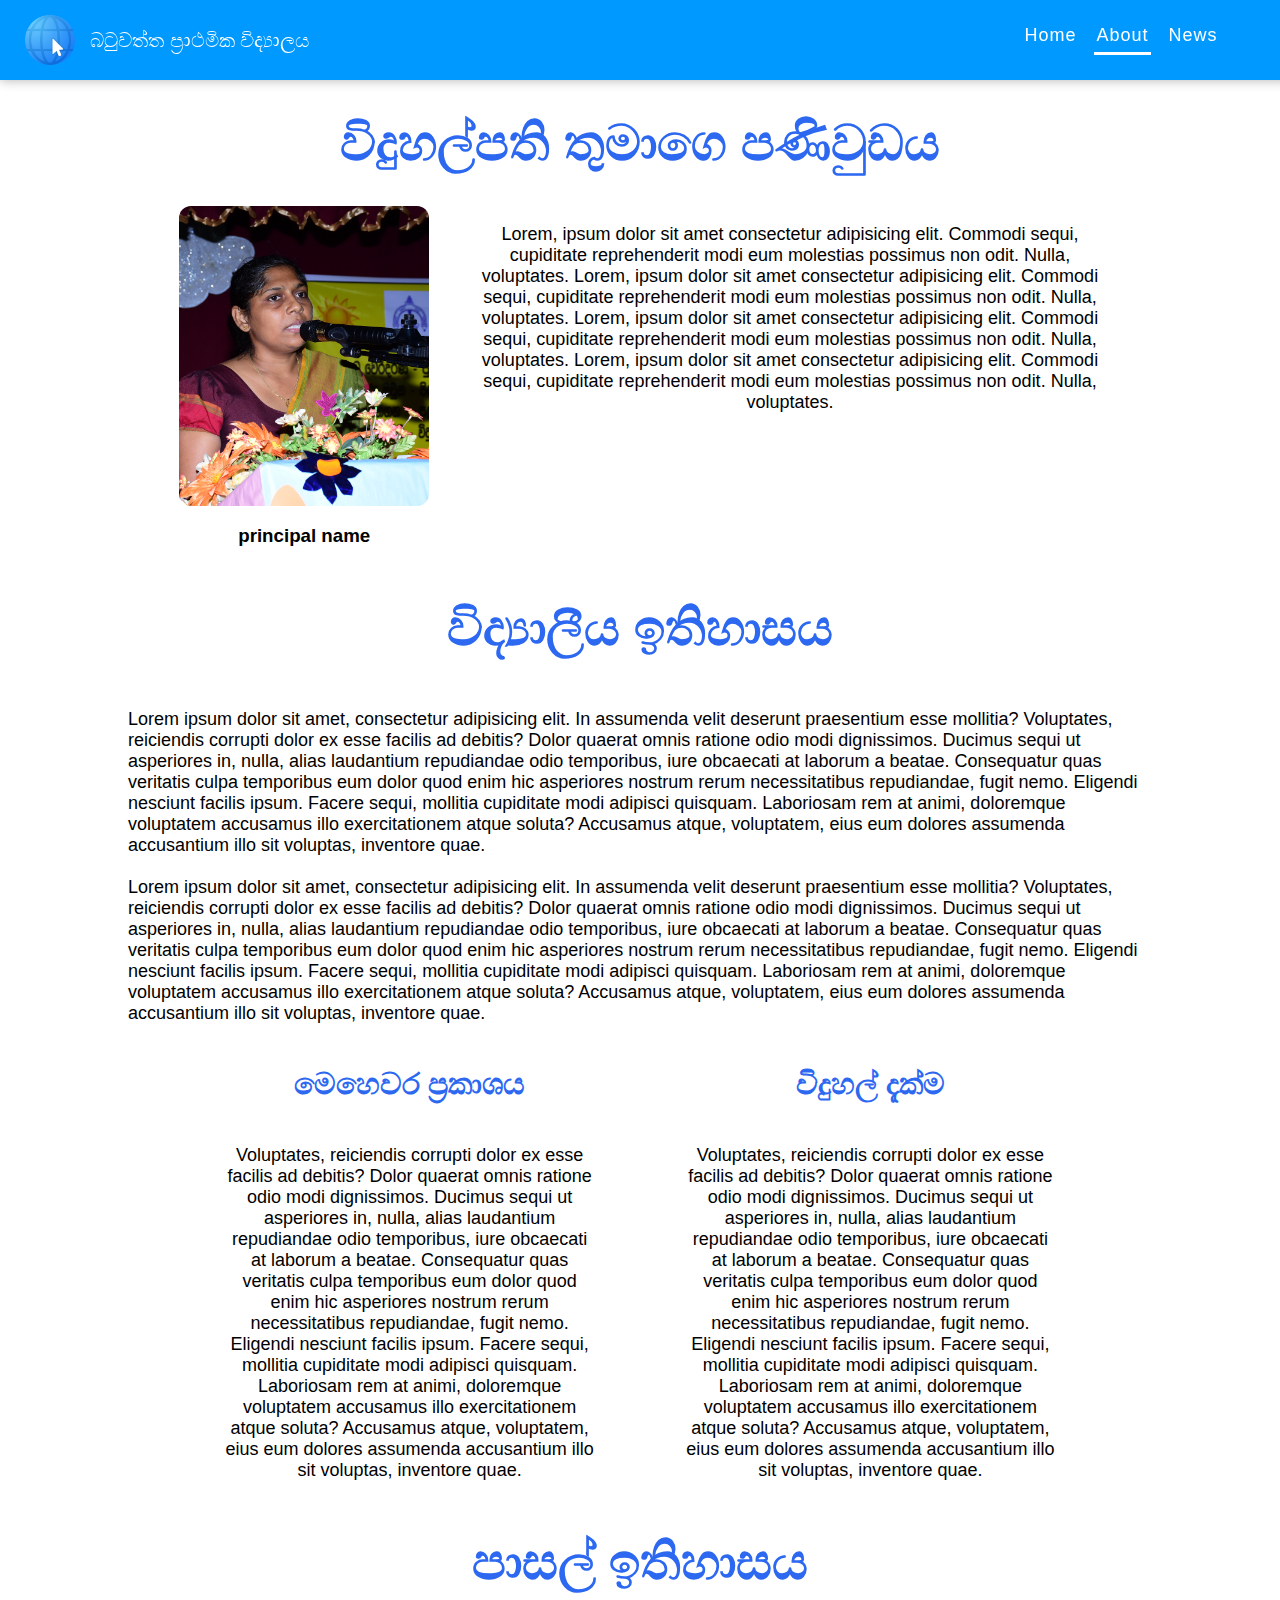
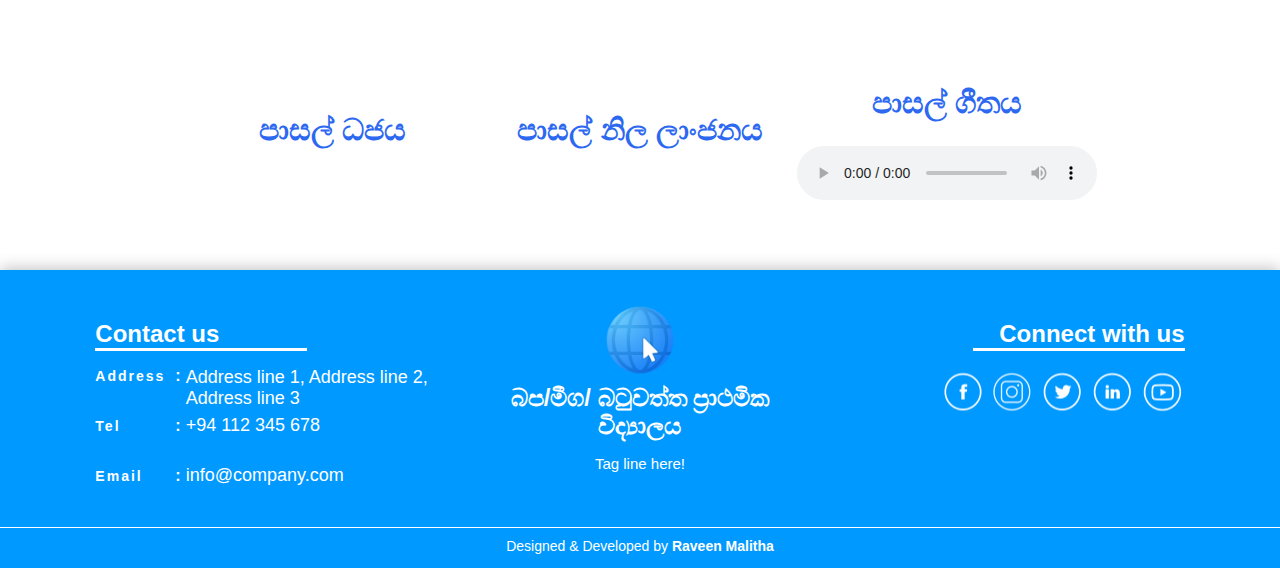
==== about.html @ aa5f7d1d "#	modified:   about.html #	new file:   assets/images/misc/principal.JPG #	new file:   css/about.css " ====
<!DOCTYPE html>
<html lang="en">
<head>
    <meta charset="UTF-8">
    <meta name="viewport" content="width=device-width, initial-scale=1.0">
    
    <title>Batuwatta Primary School</title>
    <link rel="icon" type="image/x-icon" href="./assets/images/icons/logo_white.png">

    <link rel="stylesheet" href="./css/style.css">
    <link rel="stylesheet" href="./css/animations.css">
    <link rel="stylesheet" href="./css/about.css">
    <link rel="stylesheet" href="./css/responsive.css">
</head>
<body>
    <!-- --------- Navigation bar --------- -->
    <div class="nav-bar">
        
        <div class="logo row">
            <a href="#">
                <img class="logo" src="./assets/images/icons/logo_white.png">
            </a>
            <p>බටුවත්ත ප්‍රාථමික විද්‍යාලය</p>
        </div>
        
        <ul>
            <li><a href="./index.html">Home</a></li>
            <li class="current-page-nav"><a href="./about.html">About</a></li>
            <li><a href="./contact.html">News</a></li>
        </ul>

        <div class="menu-btn">
            <div class="menu-btn_burger"></div>
        </div>


    </div>
    <!-- --------- End of Navigation bar --------- -->

    <!-- Scroll progress button -->
    <div id="scroll_progress" onclick="toTop()">
            <img src="./assets/images/icons/up.png" alt="up">
    </div>
    <!--  End of Scroll progress button -->

    <main>
        <section class="section-about-school">
            <div class="container col">
                <h1>විදුහල්පති තුමාගෙ පණිවුඩය</h1>
                <div class="principal-notice row">
                    <div class="col">
                        <img src="./assets/images/misc/principal.JPG" alt="">
                        <h3>principal name</h3>
                    </div>
                    
                    <p>
                        Lorem, ipsum dolor sit amet consectetur adipisicing elit. Commodi sequi, cupiditate reprehenderit modi eum molestias possimus non odit. Nulla, voluptates.
                        Lorem, ipsum dolor sit amet consectetur adipisicing elit. Commodi sequi, cupiditate reprehenderit modi eum molestias possimus non odit. Nulla, voluptates.
                        Lorem, ipsum dolor sit amet consectetur adipisicing elit. Commodi sequi, cupiditate reprehenderit modi eum molestias possimus non odit. Nulla, voluptates.
                        Lorem, ipsum dolor sit amet consectetur adipisicing elit. Commodi sequi, cupiditate reprehenderit modi eum molestias possimus non odit. Nulla, voluptates.
                    </p>
                </div>

                <h1>විද්‍යාලීය ඉතිහාසය</h1>
                <p>
                    Lorem ipsum dolor sit amet, consectetur adipisicing elit. 
                    In assumenda velit deserunt praesentium esse mollitia? 
                    Voluptates, reiciendis corrupti dolor ex esse facilis ad debitis? 
                    Dolor quaerat omnis ratione odio modi dignissimos. Ducimus sequi ut asperiores in, 
                    nulla, alias laudantium repudiandae odio temporibus, iure obcaecati at laborum a beatae. 
                    Consequatur quas veritatis culpa temporibus eum dolor quod enim hic asperiores nostrum rerum necessitatibus repudiandae, 
                    fugit nemo. Eligendi nesciunt facilis ipsum. Facere sequi, mollitia cupiditate modi adipisci quisquam. 
                    Laboriosam rem at animi, doloremque voluptatem accusamus illo exercitationem atque soluta? Accusamus atque, voluptatem, 
                    eius eum dolores assumenda accusantium illo sit voluptas, inventore quae. <br><br>

                    Lorem ipsum dolor sit amet, consectetur adipisicing elit. 
                    In assumenda velit deserunt praesentium esse mollitia? 
                    Voluptates, reiciendis corrupti dolor ex esse facilis ad debitis? 
                    Dolor quaerat omnis ratione odio modi dignissimos. Ducimus sequi ut asperiores in, 
                    nulla, alias laudantium repudiandae odio temporibus, iure obcaecati at laborum a beatae. 
                    Consequatur quas veritatis culpa temporibus eum dolor quod enim hic asperiores nostrum rerum necessitatibus repudiandae, 
                    fugit nemo. Eligendi nesciunt facilis ipsum. Facere sequi, mollitia cupiditate modi adipisci quisquam. 
                    Laboriosam rem at animi, doloremque voluptatem accusamus illo exercitationem atque soluta? Accusamus atque, voluptatem, 
                    eius eum dolores assumenda accusantium illo sit voluptas, inventore quae.
                </p>

                <div class="row">
                    <div class="col">
                        <h2>මෙහෙවර ප්‍රකාශය</h2>
                        <p>
                            Voluptates, reiciendis corrupti dolor ex esse facilis ad debitis? 
                            Dolor quaerat omnis ratione odio modi dignissimos. Ducimus sequi ut asperiores in, 
                            nulla, alias laudantium repudiandae odio temporibus, iure obcaecati at laborum a beatae. 
                            Consequatur quas veritatis culpa temporibus eum dolor quod enim hic asperiores nostrum rerum necessitatibus repudiandae, 
                            fugit nemo. Eligendi nesciunt facilis ipsum. Facere sequi, mollitia cupiditate modi adipisci quisquam. 
                            Laboriosam rem at animi, doloremque voluptatem accusamus illo exercitationem atque soluta? Accusamus atque, voluptatem, 
                            eius eum dolores assumenda accusantium illo sit voluptas, inventore quae. 
                        </p>
                    </div>

                    <div class="col">
                        <h2>විදුහල් දැක්ම</h2>
                        <p>
                            Voluptates, reiciendis corrupti dolor ex esse facilis ad debitis? 
                            Dolor quaerat omnis ratione odio modi dignissimos. Ducimus sequi ut asperiores in, 
                            nulla, alias laudantium repudiandae odio temporibus, iure obcaecati at laborum a beatae. 
                            Consequatur quas veritatis culpa temporibus eum dolor quod enim hic asperiores nostrum rerum necessitatibus repudiandae, 
                            fugit nemo. Eligendi nesciunt facilis ipsum. Facere sequi, mollitia cupiditate modi adipisci quisquam. 
                            Laboriosam rem at animi, doloremque voluptatem accusamus illo exercitationem atque soluta? Accusamus atque, voluptatem, 
                            eius eum dolores assumenda accusantium illo sit voluptas, inventore quae.
                        </p>
                    </div>                    
                </div>   

                <div class="school-history col">
                    <h1>පාසල් ඉතිහාසය</h1>

                    <p>

                    </p>
                </div> 
                
                <div class="row">
                    <div class="col">
                        <h2>පාසල් ධජය</h2>
                        <img src="" alt="">
                    </div>
                    <div class="col">
                        <h2>පාසල් නිල ලාංජනය</h2>
                        <img src="" alt="">
                    </div>
                    <div class="col">
                        <h2>පාසල් ගීතය</h2>
                        <audio controls>
                            <source src="" type="audio/ogg">
                            <source src="" type="audio/mpeg">
                          Your browser does not support the audio element.
                        </audio>
                    </div>
                </div>

            </div>
        </section>
    </main>

    <footer>
        <div class="footer-elements">
            <div class="contact">
                <h2>Contact us</h2>
                <ul>
                    <li><h3>Address</h3> <b>:</b> <p>Address line 1, Address line 2, <br>Address line 3</p></li>
                    <li><h3>Tel</h3> <b>:</b> <p>+94 112 345 678</p></li>
                    <li><h3>Email</h3> <b>:</b> <p>info@company.com</p></li>
                </ul>
            </div>
            
            <div class="logo-title">
                <a href="#">
                    <img class="logo" src="./assets/images/icons/logo_white.png">
                </a>
                <h2>බප/මීග/ බටුවත්ත ප්‍රාථමික විද්‍යාලය</h2>
                <p>Tag line here!</p>
            </div>

            <div class="social-link">
                <h2>Connect with us</h2>
                <ul class="links">
                    <li class="facebook"><a href="https://web.facebook.com/" target="_blank"></a></li>
                    <li class="instagram"><a href="https://www.instagram.com/" target="_blank"></a></li>
                    <li class="twitter"><a href="https://twitter.com/" target="_blank"></a></li>
                    <li class="linkedin"><a href="https://www.linkedin.com/" target="_blank"></a></li>
                    <li class="youtube"><a href="https://www.youtube.com/" target="_blank"></a></li>
                </ul>
            </div>
        </div>
        <div class="developer">
            <p>
                Designed & Developed by <a href="https://www.linkedin.com/in/raveen-malitha-4950171b8">Raveen Malitha</a>
            </p>
        </div>
    </footer>

    <script src="./js/main.js"></script>
    <script src="./js/animations.js"></script>
</body>
</html>
---- css/style.css ----
/* ****** Variables ****** */
:root{
    --background-color:white;
    --primary-color:#2d68f1;
    --secondary-color:#ffffff;
    --ternary-color:#0099ff;
    --shadow-color:rgba(55, 55, 55, 0.333);
}
/* ----------------------- */

/* *********** Font families *********** */
@import url('https://fonts.googleapis.com/css2?family=Abhaya+Libre:wght@400;500;600&family=Poppins:ital,wght@0,200;0,300;0,400;0,500;0,700;1,600&display=swap');

/* ---------------------------------- */


html{
    scroll-behavior: smooth;
    /* font-family: 'Manrope'; */
}
body{
    background: var(--background-color);
    margin: 0;
    color: black;
    font-family: 'Poppins', sans-serif;
    font-weight: 600;
}

h1,h2,h3,h4{
    font-family: 'Poppins', sans-serif;
}

h1{
    font-family: 'Poppins', sans-serif;
    font-size: 50px;
    /* color: var(--primary-color); */
}

p{
    font-size: 18px;
    font-weight: normal;
}

a{
    text-decoration: none;
}

::-webkit-scrollbar{
    width: 10px;

}

::-webkit-scrollbar-track{
    box-shadow: inset 0 0 10px black;
}

::-webkit-scrollbar-thumb{
    width: 10px;
    border-radius: 3px;
    background-color: var(--ternary-color);
}

/* ****** Navigation bar ****** */
.nav-bar{
    z-index: 999;
    width: 100%;
    height: 80px;
    padding-left: 20px;
    top: 0;
    left: 0;
    display: flex;
    position: fixed;
    justify-content: space-between;
    background: var(--ternary-color);
    box-shadow: 0px 1px 10px var(--shadow-color);
}


.nav-bar a{
    text-decoration: none;
    font-weight: 500;
    font-size: 18px;
    color: var(--secondary-color);
}

.nav-bar .logo {
  align-items: center;
}
.nav-bar .logo a{
    margin-right: 10px;
    text-align: center;
    display: flex;
}

.nav-bar .logo p{
    font-size: 20px;
    color: white;
}


.nav-bar .logo img{
    width: 60px;
}

.nav-bar ul{
    display: flex;
    align-items: center;
    list-style-type:none;
    padding-left: 10px;
    padding-right: 70px;
    letter-spacing: 1px;
}

.nav-bar ul li{
    text-align: center;
    display: inline-block;
    margin-right: 15px;
}


.nav-bar ul li a{
    width: 100%;
    height: 30px;
    display: inline-block;
    position: relative;
}

.nav-bar ul li a::after{
    width: 0;
    height: 3px;
    left: 0;
    bottom: 0;
    position: absolute;
    content: "";
    background-color: white;
    transition: 0.25s;
}

.nav-bar ul li a:hover::after{
    width: 100%;
}

.nav-bar ul .current-page-nav a::after{
    width: 100%;
    height: 3px;
    left: 0;
    bottom: 0;
    position: absolute;
    content: "";
    background-color: white;
    transition: 0.25s;
}

.menu-btn{
    position: relative;
    display: none;
    justify-content: center;
    align-items: center;
    width: 35px;
    height: 35px;
    cursor: pointer;
    float: right;
    margin-right: 40px;
    margin-top: 20px;
    transition: all .3s ease-in-out;
}
.menu-btn_burger{
    width: 30px;
    height: 4px;
    background: #ffffff;
    border-radius: 5px;
    box-shadow: 0 2px 5px rgba(255, 101, 47, .2);
    transition: all .3s ease-in-out;
}
.menu-btn_burger::before,
.menu-btn_burger::after{
    content: '';
    position: absolute;
    width: 30px;
    height: 4px;
    background: #ffffff;
    border-radius: 5px;
    box-shadow: 0 2px 5px rgba(255, 101, 47, .2);
    transition: all .3s ease-in-out;
}
.menu-btn_burger::before{
    transform: translateY(-12px);
}
.menu-btn_burger::after{
    transform: translateY(12px);
}
/*ANIMATION*/
.menu-btn.open .menu-btn_burger{
    transform: translateX(-50px);
    background-color: transparent;
    box-shadow: none;
}
.menu-btn.open .menu-btn_burger::before{
    transform: rotate(45deg) translate(35px, -35px);
}
.menu-btn.open .menu-btn_burger::after{
    transform: rotate(-45deg) translate(35px, 35px);
}



    /* Back to top scroll button */
#scroll_progress{
    width: 40px;
    height: 40px;
    position: fixed;
    bottom: 50px;
    right: 30px;
    z-index: 3;
    border-radius: 50%;
    cursor: pointer;
    display: grid;
    visibility: hidden;
    opacity: 0;
    place-items: center;
    transition: all 200ms ease;
    box-shadow: 0 0 5px var(--shadow-color);
}

#scroll_progress img{
    position: absolute;
    background: white;
    border-radius: 50%;
    width: 33px;
    height: 33px; 
    left: 4px;
    top: 3.7px;
}
    /* ++++++++++++++++++++++++++++ */
/* ------------------------------------------------- */


/* *********** Footer *********** */
footer{
    width: 100%;
    position: relative;
    display: flex;
    flex-direction: column;
    align-items: center;
    left: 0;
    bottom: 0;
    background: var(--ternary-color);
    color: white;
    box-shadow: 0 -1px 15px var(--shadow-color);
}


footer .footer-elements{
    width: 92%;
    height: 80%;
    margin-bottom: 10px;
    display: inline-flex;
    justify-content: space-evenly;
}

footer .developer{
    width: 100%;
    border-top: white solid 0.5px;
}

footer .developer p{
    margin-top: 10px;
    font-size: 14px;
    text-align: center;
}
footer .developer p a{
    font-weight: 600;
    color: white;
}

footer .footer-elements .contact{
    width: 30%;
    height: 70%;
    margin-top: 30px;
}
footer .footer-elements .contact h2{
    width: 60%;
    margin-bottom: 0;
    border-bottom: white solid 3px;
}

footer .footer-elements .contact ul{
    padding-left: 0px;
    margin-top: 0;
}
footer .footer-elements .contact ul li{
    display: flex;
    align-items: center;
    height: 50px;
}
footer .footer-elements .contact ul li h3{
    font-family: "Manrope", sans-serif;
    font-weight: bold;
    letter-spacing: 2px;
    font-size: 14px;
    width: 80px;
}
footer .footer-elements .contact ul li p{
    padding-left: 5px;
}

footer .footer-elements .contact ul li:first-child p{
    padding-top: 25px;
}

footer .footer-elements .logo-title{
    width: 25%;
    text-align: center;
    display: flex;
    flex-direction: column;
    justify-content: center;
    align-items: center;
}
footer .footer-elements .logo-title .logo{
    width: 80px;
    margin: 0;
}

footer .footer-elements .logo-title h2{
    margin-top: 0;
    margin-bottom: 0;
}
footer .footer-elements .logo-title p{
    font-size: 15px;
}
footer .footer-elements .social-link{
    width: 30%;
    height: 70%;
    margin-top: 30px;
    text-align: right;
}
footer .footer-elements .social-link h2{
    width: 60%;
    float: right;
    margin-bottom: 0;
    text-align: right;
    border-bottom: white solid 3px;
}
footer .footer-elements .social-link .links{
    margin-top: 15px;
    height: 50px;
    list-style-type: none;
    display: inline-flex;
    align-items: center;
}

footer .footer-elements .social-link .links li, li a{
    width: 45px;
    height: 45px;
    margin-left: 5px;
    display: block;
}

footer .footer-elements .social-link .links .facebook{
    width: 45px;
    height: 45px;
    background:  url(../assets/images/icons/social_media_icons.png) -10px -61.5px;
}

footer .footer-elements .social-link .links .facebook:hover{
    width: 45px;
    height: 45px;
    background: url(../assets/images/icons/social_media_icons.png) -10px -10px;
    animation: fadeIn 0.3s;
}

footer .footer-elements .social-link .links .instagram{
    width: 45px;
    height: 45px;
    background:  url(../assets/images/icons/social_media_icons.png) 213px -61.5px;
}

footer .footer-elements .social-link .links .instagram:hover{
    width: 45px;
    height: 45px;
    background: url(../assets/images/icons/social_media_icons.png) 213px -10px;
    animation: fadeIn 0.3s;
}

footer .footer-elements .social-link .links .twitter{
    width: 45px;
    height: 45px;
    background:  url(../assets/images/icons/social_media_icons.png) 160px -61.5px;
}

footer .footer-elements .social-link .links .twitter:hover{
    width: 45px;
    height: 45px;
    background: url(../assets/images/icons/social_media_icons.png) 160px -10px;
    animation: fadeIn 0.3s;
}

footer .footer-elements .social-link .links .linkedin{
    width: 45px;
    height: 45px;
    background:  url(../assets/images/icons/social_media_icons.png) 108px -61.5px;
}

footer .footer-elements .social-link .links .linkedin:hover{
    width: 45px;
    height: 45px;
    background: url(../assets/images/icons/social_media_icons.png) 108px -10px;
    animation: fadeIn 0.3s;
}
footer .footer-elements .social-link .links .youtube{
    width: 45px;
    height: 45px;
    background:  url(../assets/images/icons/social_media_icons.png) 56px -61.5px;
}

footer .footer-elements .social-link .links .youtube:hover{
    width: 45px;
    height: 45px;
    background: url(../assets/images/icons/social_media_icons.png) 56px -10px;
    animation: fadeIn 0.3s;
}
/* ------------------------------------------------------------------------ */


/* ------ Components ----- */

section h1{
    color: var(--primary-color);
}



button,input[type=submit],.button{
    width: fit-content;
    height: 40px;
    padding: 8px 25px 8px 25px;
    border-radius: 10px;
    border: none;
    font-size: 16px;
    font-weight: 500;
    color: white;
    background: var(--primary-color) ;
    box-shadow: 0 1px 5px rgba(0, 0, 0, 0.404);
    transition: all 0.3s ease-in-out;
}
button:hover,input[type=submit]:hover,.button:hover{
    background: white ;
    color: var(--primary-color);
    transform: scale(1.01);
}

input[type=text],input[type=email],input[type=password],select{
    width: 300px;
    height: 30px;
    margin-bottom: 10px;
    background: transparent;
    border: none;
    border-bottom: var(--primary-color) solid 2px;
    color: var(--primary-color);
    font-size: 18px;
    outline: none;
}

textarea{
    width: 80%;
    height: 130px;
    background: transparent;
    border: none;
    border-bottom: var(--primary-color) solid 2px;
    color: var(--primary-color);
    font-family: "Manrope",sans-serif;
    font-size: 15px;
    outline: none;
}

input[type=text]::placeholder,input[type=email]::placeholder,input[type=password]::placeholder,textarea::placeholder{
    font-family: "Manrope",sans-serif;
    font-size: 15px;
    font-weight: 600;
    color: var(--primary-color);
    transition: all 0.15s ease;
}

input[type=text]:focus::placeholder,input[type=email]:focus::placeholder,input[type=password]:focus::placeholder,textarea:focus::placeholder{
    font-size: 12px;
}


/* ------ ********** ----- */


.page-section{
    position: relative;
    transform: translateY(200px);
    opacity: 0;
    visibility: hidden;
    transition: all 1s ease;
}

.active{
    transform: translateY(0px);
    visibility: visible;
    opacity: 1;
}


.blueprint{
    position: absolute;
    width: 100%;
    height: 100%;
    left: 0;
    object-fit: cover;
    opacity: 0.9;
    animation: blueprint-fadeIn 1s;
}

@keyframes blueprint-fadeIn {
    from{
        opacity: 0;
    }
    to{
        opacity: 0.05;
    }
}
.container{
    width: 80%;
    margin: 0px auto 0 auto;
    position: relative;
    padding-bottom: 70px;
}

.col{
    display: flex;
    flex-direction: column;
    justify-content: center;
    align-items: center;
}

.row{
    display: flex;
    flex-direction: row;
    justify-content: center;
    justify-items: center;
}

.grid{
    display: grid;
    justify-content: center;
    grid-template-columns: auto auto auto;
}
.wrap{
    display: flex;
    flex-wrap: wrap;
    justify-content: center;
}



.gallery-wrapper{
    width: 80%;
    margin-bottom: 30px;
    display: grid;
    grid-gap: 5px;
    grid-template-columns: repeat(auto-fit, minmax(250px, 1fr));
    grid-auto-rows: 150px;
    grid-auto-flow: dense;
}

.gallery-wrapper .gallery-item{
    position: relative;
    justify-content: center;
    align-items: center;
    margin: 5px;
    border-radius: 15px;
    box-shadow: -2px 2px 10px var(--shadow-color);
    transition: all 0.2s ease;
}

.description{
    width: 100%;
    height: 60px;
    position: absolute;
    bottom: 0;
    left: 0;
    border-radius: 0 0 15px 15px;
    background: rgba(0, 0, 0, 0.611);
    color: white;
    transition: all 0.3s ease;
    opacity: 0;
}
.description h4{
    width: fit-content;
    padding: 0 5px 0 5px;
    margin: 10px 0 0 0;
}
.description a{
    width: 300px;
    padding: 0 5px 0 15px;
    margin: 0;
    text-align: left;
    font-size: 15px;
    font-weight: 400;
    color: var(--secondary-color);
}
.wide a, .big a{
    width: 500px;
}
.gallery-item:hover{
    transform: scale(1.05);
}
.gallery-item:hover .description{
    opacity: 1;
}

.gallery-wrapper .gallery-item img{
    width: 100%;
    height: 100%;
    border-radius: 15px;
    object-fit: cover;
}

.gallery-wrapper .wide{
    grid-column: span 2;
}

.gallery-wrapper .small{
    grid-row: span 2;
}
.gallery-wrapper .big{
    grid-column: span 2;
    grid-row: span 2;
}
---- css/animations.css ----
@keyframes fadeIn {
    50% { opacity: 0.5; }
    100% { opacity: 1; }
}

@keyframes display-nav-bar {
    from{
        height: 0px;
    }
    to{
        height: 80px;
    }
}

@keyframes display-logo {
    from{
        opacity: 0;
    }
    to{
        opacity: 1;
    }
}

@keyframes display-nav-list-item {
    from{
        opacity: 0;
    }
    to{
        opacity: 1;
    }
}

@keyframes fadeInOpacity {
    from{ 
        opacity: 0.0; 
    }
    to{ 
        opacity: 1; 
    }
}

@keyframes fade-in-title {
    from {
      opacity: 0;
    }
    to {
      opacity: 1;
    }
}

@keyframes fade-in {
    from {
      opacity: 0;
    }
    to {
      opacity: 1;
    }
  }
---- css/about.css ----
.section-about-school{
    margin-top: 80px;
}

.principal-notice .col{
    margin-right: 50px;
}
.principal-notice img{
    width: 250px;
    height: 300px;
    border-radius: 12px;
    object-fit: cover;
}
.principal-notice{

}

.section-about-school .row{
    width: 90%;
    justify-content: space-around;
    text-align: center;
}
.section-about-school .row h2{
    font-size: 30px;
    color: var(--primary-color);
}
.section-about-school .row .col{
    width: 40%;
}
---- css/responsive.css ----
/* Medium devices (landscape tablets, 768px and up) */
@media only screen and (min-width: 768px) {

}
/* ----------------------------------------------- */


/* Small devices (portrait tablets and large phones, 600px and up) */
@media only screen and (min-width: 600px) {

}
/* ----------------------------------------------- */


/* Extra small devices (phones, 600px and down) */
@media only screen and (max-width: 600px) {

    /* ****** Navigation bar ****** */
    .nav-bar ul{
        display: block;
        position: absolute;
        width: 100vw;
        height: 100vh;
        top: 62px;
        right: -100%;
        z-index: 1;
        padding: 5px;
        background: #01051ced;
        text-align: center;
        transition: all .3s;
    }

    .nav-bar ul li{
        width: 30%;
        display: block;
        margin: 50px auto 0 auto;
        line-height: 10px;
    }
    .nav-bar ul li a{
        font-size: 22px;
        font-weight: bold;
    }

    
    .menu-btn{
        display:flex;
    }

    /* ------------------------ */

    /* ****** Footer ****** */

    footer .footer-elements{
        display: flex;
        flex-direction: column;
        align-items: center;
    }

    footer .footer-elements .contact{
        order: 2;
        width: 80%;
    }

    footer .footer-elements .contact h2{
        width: 100%;
        text-align: center;
    }
    
    footer .footer-elements .contact ul li{
        display: flex;
        flex-direction: column;
        align-items: center;
        height: fit-content;
        text-align: center;
    }
    footer .footer-elements .contact ul li:first-child p{
        padding: 0;
    }
    footer .footer-elements .contact ul li b{
        display: none;
    }

    footer .footer-elements .contact ul li h3{
        margin: 15px 0 0 0;
    }

    footer .footer-elements .contact ul li p{
        margin: 0;
        padding: 0;
    }


    footer .footer-elements .logo-title{
        order: 1;
        width: 80%;
        margin-top: 30px;
    }
    footer .footer-elements .social-link{
        order: 3;
        width: 80%;
        display: flex;
        flex-direction: column;
        align-items: center;
    }

    footer .footer-elements .social-link h2{
        width: 100%;
        float: right;
        margin-bottom: 0;
        text-align: center;
        border-bottom: white solid 3px;
    }

    footer .footer-elements .social-link .links{
       padding-left: 0;
    }
    /* ------------------------ */


    /* Home slider */
    .home-title{
            width: 300px;
    }
    
    .col-mobile{
        display: flex;
        flex-direction: column;
        justify-content: center;
        align-items: center;
    }

    h1{
        font-size: 30px;
    }

    /* ---------------- */



    /* +++++++++Home page++++++++++++++ */
    .home-title h1{
        font-size: 70px;
        line-height: 80px;
        text-align: center;
    }

    .home-title h1:nth-child(1)::after{
        right: 1200px;
        bottom: 170px;
        animation: line-animation-left-right-mobile 0.4s 1.5s ease-out forwards;
    }
    .home-title h1:nth-child(2)::after{
        left: 1200px;
        right: -600px;
        bottom: 90px;
        animation: line-animation-right-left-mobile 0.4s 1.5s ease-out forwards;
    }

    @keyframes line-animation-right-left-mobile {
        from {
            left: 1200;
        }
        to {
            left: 100px;
        }
    }
    @keyframes line-animation-left-right-mobile {
        from {
            right: 1200px;
        }
        to {
            right: 100px;
        }
    }
    
    .slider-controls {
        right: 10px; 
    }
    .we-are-description{
        width: 90%;
        padding: 0;
    }
    .we-are-description h1{
        font-size: 40px;
    }
    .we-are-description h1::after{
        right: 30%;
        top: 85px;
    }

    .about-img{
        width:100%;
    }

    .sections-services h1::after{
        left: 10%;
        top: 65px;
    }

    .section-latest-projects h1::after{
        left: 10%;
        right: 10%;
        top: 70px;
    }

    .gallery-wrapper .gallery-item{
        box-shadow: none;
    }

    .description{
        bottom: 5px;
    }

    .section-testimonials .container{
        width: 100%;
    }

    .section-testimonials h1::after{
        right: 5%;
        top: 70px;
    }

    .card-slider{
        width: 100%;
        height: 650px;
    }

    .card-slider .review-list{
        margin: 0 auto 0 auto;
    }

    .card-slider .review-list .review-card{
        width: 300px;
        height: 550px;
        text-align: center;
        justify-content: space-between;
    }

    .review-card h2{
        margin: 0;
        margin-top: 35px;
    }

    .review-card h2::after{
        left: 10px;
        right: 10px;
        top: 85px;
    }

    .review-card p{
        width: 78%;
        margin-top: 60%;
        margin-left: auto;
        margin-right: auto;
    }

    #reviewer-img{
        width: 120px;
        height: 120px;
        top: -450%;
        left: 75px;
    }

    .reviewer-info{
        position: absolute;
        top: -280%;
        left: 30px;
        text-align: center;
        margin: 0;
    }
    .review-card:nth-child(2) .reviewer-info{
        left: 65px;
    }
    .review-card:nth-child(3) .reviewer-info{
        left: 25px;
    }

    .reviewer-info h3{
        margin: 0;
        text-align: center;
    }

    .reviewer::after{
        border-bottom: none;
    }

    .review-card .quot-66{
        left: 10px;
    }
    
    .review-card .quot-99{
        right: 20px;
        bottom: 50px;
    }
    /* +++++++++End of Home page++++++++++++++ */


    /* +++++++++Service page++++++++++++++ */
    .services-list .detailed-service-card{
        width: 80%;
        height: fit-content;
        align-items: center;
        text-align: center;
    }

    .services-list .row:nth-child(odd),.services-list .row:nth-child(even){
        justify-content: center;
    }

    .services-list .detailed-service-card h2::after{
        border-bottom: none;
    }

    .services-list .detailed-service-card img{
        width: 120px;
        margin-top: 20px;
    }

    .section-why-you-choose-us .container{
        width: 90%;
    }
    .section-why-you-choose-us .section-title{
        margin-bottom: 0;
    }

    #why-you-choose-us-description{
        margin-left: 10px;
        margin-right: 10px;
    }

    .reasons-list{
        width: 70%;
        text-align: left;
    }
    /* +++++++++End of Service page++++++++++++++ */


    /* +++++++++About page++++++++++++++ */
    .vacancy-description{
        text-align: center;
    }
    .vacancy-description br{
        display: none;
    }
    
    .vacancy img {
        width: 100%;
    }

    .vacancy-description a{
        margin: auto;
    }
    .partner-list{
        width: 100%;
    }

    .moregreat_trusted_img{
        width: 100%;
    }

    /* +++++++++End of About page++++++++++++++ */

    
    /* +++++++++Project page++++++++++++++ */
    .tab-controller{
        width: 100%;
    }
    .tab-controller .tab-list{
        width: 100%;
        display: grid;
    }

    .tab-pages{
        width: 100%;
        height: 700px;
    }

    .tab-pages .gallery-wrapper{
        margin: auto;
        display: flex;
    }

    .section-request-project{
        text-align: center;
    }
    .details-form-list{
        width: 100%;
    }
    .details-form input,select,textarea{
        width: 80%;
    }
    .details-form select option{
        width: 50%;
    }

    .form-submited h1{
        font-size: 20px;
        margin: 0;
    }
    /* +++++++++End of Project page++++++++++++++ */


    /* +++++++++Contact page++++++++++++++ */
    .contact-card{
        margin: 0 20px 30px 20px;
    }

    .location-map {
        width: 100%;
        margin-top: 30px;
    }
    /* +++++++++End of Contact page++++++++++++++ */

    /* +++++++++Contact page++++++++++++++ */
    .section-jop-application .container{
        width: 100%;
        margin: 0;
    }
    .section-jop-application p{
        width: 95%;
        text-align: center;
    }

    .application{
        width: 95%;
        border-radius: 12px;
    }

    .application form{
        width: 98%;
        margin: auto;
    }
    

    .col-photo .photo-hint{
        text-align: center;
    }

    .col-form{
        width: 100%;
        padding: 0;
        flex-direction: column;
        align-items: center;
        justify-content: center;
    }

    .col-form input[type=text],.col-form input[type=email],.col-form textarea{
        width: 90%;   
    }

    .radio-groups{
        width: 90%;
    }

    .input-group{
        width: 90%;
        flex-direction: column;
    }

    .input-group #first_name,#last_name{
        width: 100%;
    }
    .university_details{
        width: 100%;
    }


    /* +++++++++End of Contact page++++++++++++++ */


}
/* ----------------------------------------------- */
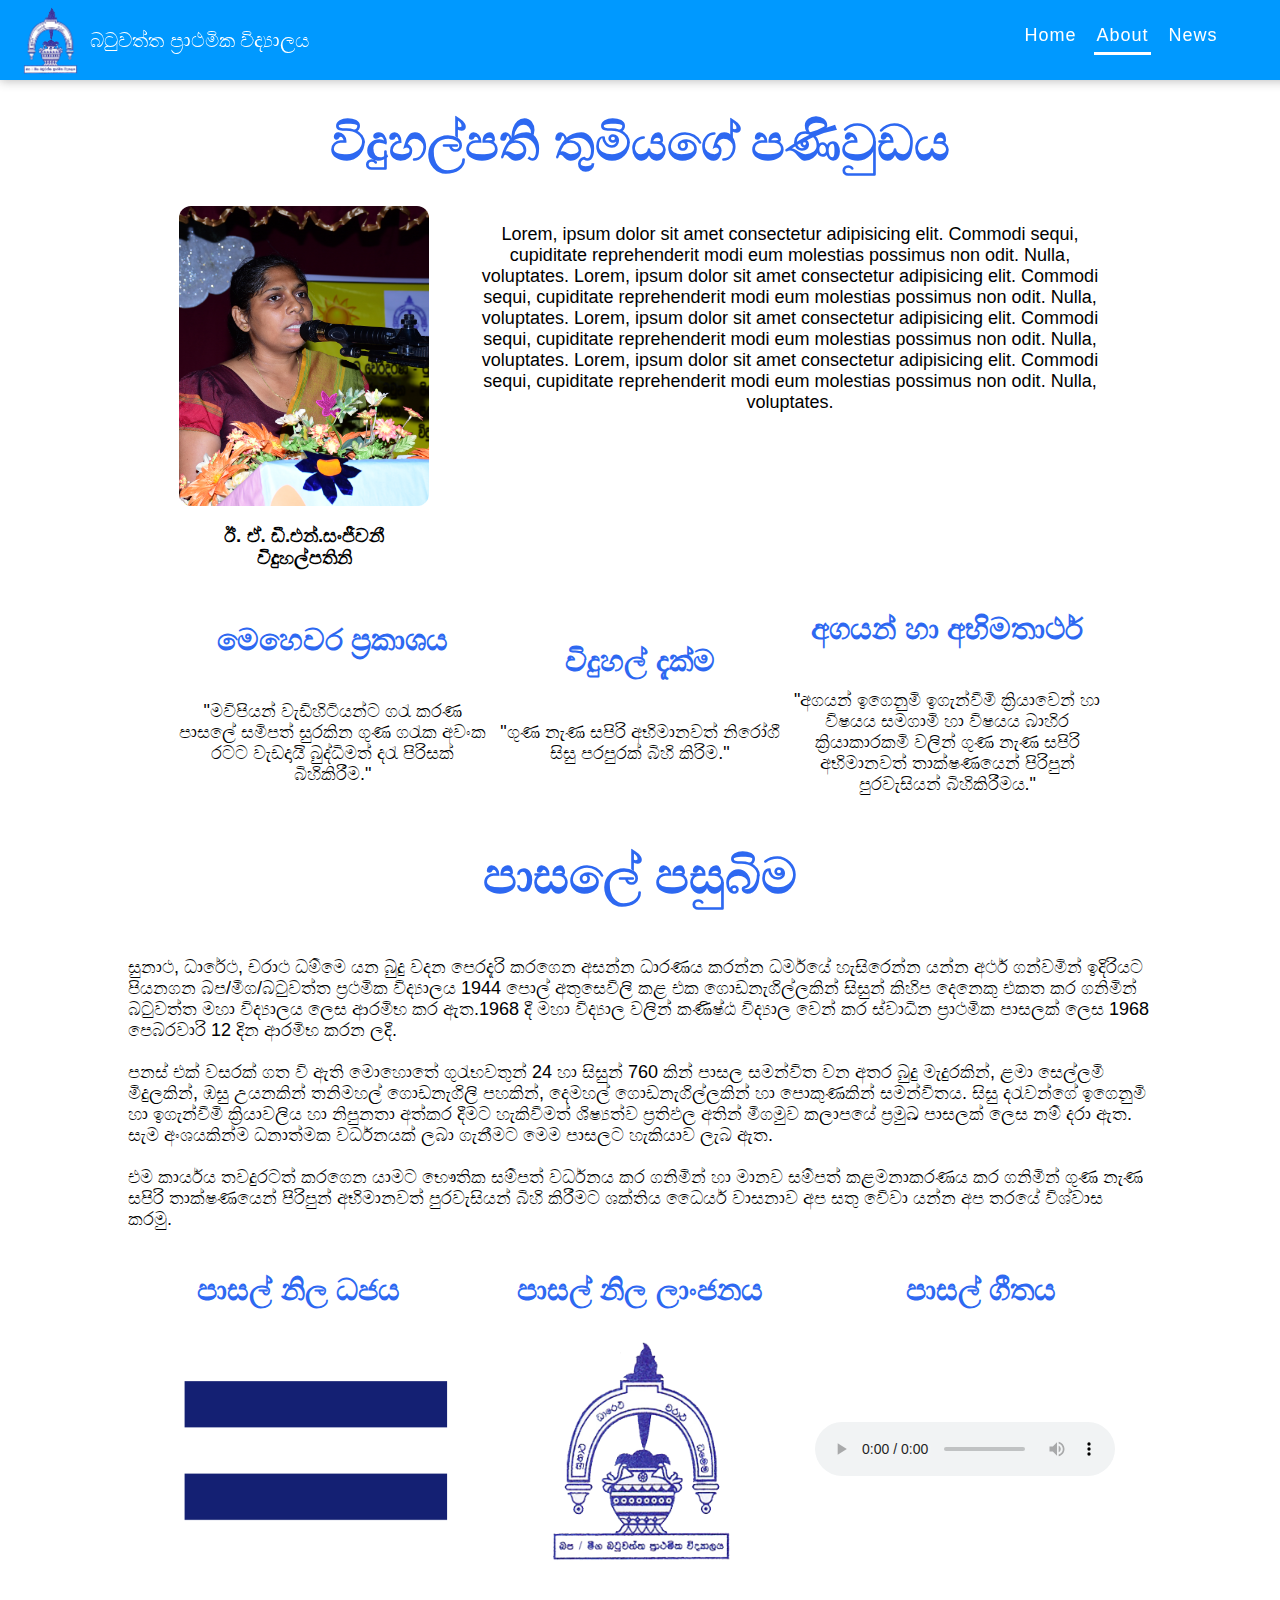
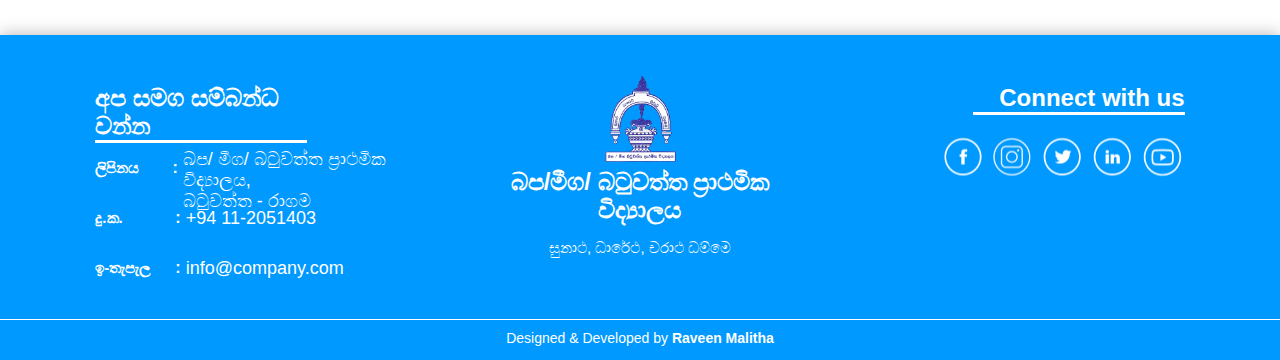
==== commit 125defe4: "#	modified:   about.html #	new file:   assets/images/icons/logo.png #	deleted:    assets/images/icon" ====
--- a/about.html
+++ b/about.html
@@ -5,7 +5,7 @@
     <meta name="viewport" content="width=device-width, initial-scale=1.0">
     
     <title>Batuwatta Primary School</title>
-    <link rel="icon" type="image/x-icon" href="./assets/images/icons/logo_white.png">
+    <link rel="icon" type="image/x-icon" href="./assets/images/icons/logo.png">
 
     <link rel="stylesheet" href="./css/style.css">
     <link rel="stylesheet" href="./css/animations.css">
@@ -18,7 +18,7 @@
         
         <div class="logo row">
             <a href="#">
-                <img class="logo" src="./assets/images/icons/logo_white.png">
+                <img class="logo" src="./assets/images/icons/logo.png">
             </a>
             <p>බටුවත්ත ප්‍රාථමික විද්‍යාලය</p>
         </div>
@@ -26,7 +26,7 @@
         <ul>
             <li><a href="./index.html">Home</a></li>
             <li class="current-page-nav"><a href="./about.html">About</a></li>
-            <li><a href="./contact.html">News</a></li>
+            <li><a href="./news.html">News</a></li>
         </ul>
 
         <div class="menu-btn">
@@ -46,11 +46,14 @@
     <main>
         <section class="section-about-school">
             <div class="container col">
-                <h1>විදුහල්පති තුමාගෙ පණිවුඩය</h1>
+                <h1>විදුහල්පති තුමියගේ පණිවුඩය</h1>
                 <div class="principal-notice row">
                     <div class="col">
                         <img src="./assets/images/misc/principal.JPG" alt="">
-                        <h3>principal name</h3>
+                        <h3>
+                            ඊ. ඒ. ඩී.එන්.සංජීවනී <br>
+                            විදුහල්පතිනි
+                        </h3>
                     </div>
                     
                     <p>
@@ -61,76 +64,59 @@
                     </p>
                 </div>
 
-                <h1>විද්‍යාලීය ඉතිහාසය</h1>
-                <p>
-                    Lorem ipsum dolor sit amet, consectetur adipisicing elit. 
-                    In assumenda velit deserunt praesentium esse mollitia? 
-                    Voluptates, reiciendis corrupti dolor ex esse facilis ad debitis? 
-                    Dolor quaerat omnis ratione odio modi dignissimos. Ducimus sequi ut asperiores in, 
-                    nulla, alias laudantium repudiandae odio temporibus, iure obcaecati at laborum a beatae. 
-                    Consequatur quas veritatis culpa temporibus eum dolor quod enim hic asperiores nostrum rerum necessitatibus repudiandae, 
-                    fugit nemo. Eligendi nesciunt facilis ipsum. Facere sequi, mollitia cupiditate modi adipisci quisquam. 
-                    Laboriosam rem at animi, doloremque voluptatem accusamus illo exercitationem atque soluta? Accusamus atque, voluptatem, 
-                    eius eum dolores assumenda accusantium illo sit voluptas, inventore quae. <br><br>
-
-                    Lorem ipsum dolor sit amet, consectetur adipisicing elit. 
-                    In assumenda velit deserunt praesentium esse mollitia? 
-                    Voluptates, reiciendis corrupti dolor ex esse facilis ad debitis? 
-                    Dolor quaerat omnis ratione odio modi dignissimos. Ducimus sequi ut asperiores in, 
-                    nulla, alias laudantium repudiandae odio temporibus, iure obcaecati at laborum a beatae. 
-                    Consequatur quas veritatis culpa temporibus eum dolor quod enim hic asperiores nostrum rerum necessitatibus repudiandae, 
-                    fugit nemo. Eligendi nesciunt facilis ipsum. Facere sequi, mollitia cupiditate modi adipisci quisquam. 
-                    Laboriosam rem at animi, doloremque voluptatem accusamus illo exercitationem atque soluta? Accusamus atque, voluptatem, 
-                    eius eum dolores assumenda accusantium illo sit voluptas, inventore quae.
-                </p>
-
                 <div class="row">
                     <div class="col">
                         <h2>මෙහෙවර ප්‍රකාශය</h2>
                         <p>
-                            Voluptates, reiciendis corrupti dolor ex esse facilis ad debitis? 
-                            Dolor quaerat omnis ratione odio modi dignissimos. Ducimus sequi ut asperiores in, 
-                            nulla, alias laudantium repudiandae odio temporibus, iure obcaecati at laborum a beatae. 
-                            Consequatur quas veritatis culpa temporibus eum dolor quod enim hic asperiores nostrum rerum necessitatibus repudiandae, 
-                            fugit nemo. Eligendi nesciunt facilis ipsum. Facere sequi, mollitia cupiditate modi adipisci quisquam. 
-                            Laboriosam rem at animi, doloremque voluptatem accusamus illo exercitationem atque soluta? Accusamus atque, voluptatem, 
-                            eius eum dolores assumenda accusantium illo sit voluptas, inventore quae. 
+                            "මවිපියන් වැඩිහිටියන්ට ගරැ කරණ  පාසලේ සමිපත් සුරකින ගුණ ගරැක අවංක රටට වැඩදායි බුද්ධිමත් දරැ පිරිසක් බිහිකිරීම."
                         </p>
                     </div>
 
                     <div class="col">
                         <h2>විදුහල් දැක්ම</h2>
                         <p>
-                            Voluptates, reiciendis corrupti dolor ex esse facilis ad debitis? 
-                            Dolor quaerat omnis ratione odio modi dignissimos. Ducimus sequi ut asperiores in, 
-                            nulla, alias laudantium repudiandae odio temporibus, iure obcaecati at laborum a beatae. 
-                            Consequatur quas veritatis culpa temporibus eum dolor quod enim hic asperiores nostrum rerum necessitatibus repudiandae, 
-                            fugit nemo. Eligendi nesciunt facilis ipsum. Facere sequi, mollitia cupiditate modi adipisci quisquam. 
-                            Laboriosam rem at animi, doloremque voluptatem accusamus illo exercitationem atque soluta? Accusamus atque, voluptatem, 
-                            eius eum dolores assumenda accusantium illo sit voluptas, inventore quae.
+                            "ගුණ නැණ සපිරි අභිමානවත් නිරෝගී සිසු පරපුරක් බිහි කිරිම."
+                        </p>
+                    </div>                    
+                    <div class="col">
+                        <h2>අගයන්  හා අභිමතාර්ථ</h2>
+                        <p>
+                            "අගයන්  ඉගෙනුමි ඉගැන්වීමි ක්‍රියාවෙන් හා විෂයය සමගාමි 
+                            හා විෂයය බාහිර ක්‍රියාකාරකමි වලින් ගුණ නැණ 
+                            සපිරි අභිමානවත් තාක්ෂණයෙන් පිරිපුන් පුරවැසියන් බිහිකිරීමය."
                         </p>
                     </div>                    
                 </div>   
 
                 <div class="school-history col">
-                    <h1>පාසල් ඉතිහාසය</h1>
-
+                    <h1>පාසලේ පසුබිම </h1>
                     <p>
-
+                        සුනාථ, ධාරේථ, චරාථ ධම්මෙ යන බුදු වදන පෙරදැරි කරගෙන අසන්න ධාරණය කරන්න ධර්මයේ හැසිරෙන්න යන්න අර්ථ ගන්වමින් ඉදිරියට පියනගන 
+                        බප/මීග/බටුවත්ත ප්‍රථමික විද්‍යාලය 1944 පොල් අතුසෙවිලි කළ එක ගොඩනැගිල්ලකින් සිසුන් කිහිප දෙනෙකු එකත කර ගනිමින් 
+                        බටුවත්ත මහා විද්‍යාලය ලෙස ආරමිභ කර ඇත.1968 දී මහා විද්‍යාල වලින් කණිෂ්ඨ විද්‍යාල වෙන් කර ස්වාධින ප්‍රාථමික පාසලක් ලෙස 
+                        1968 පෙබරවාරි 12 දින ආරමිභ කරන ලදී. <br><br>
+    
+                        පනස් එක් වසරක් ගත වි ඇති මොහොතේ ගුරැභවතුන් 24 හා සිසුන් 760 කින් පාසල සමන්විත වන අතර බුදු මැදුරකින්, 
+                        ළමා සෙල්ලමි මිදුලකින්, ඹසු උයනකින් තනිමහල් ගොඩනැගිලි පහකින්, දෙමහල් ගොඩනැගිල්ලකින් හා පොකුණකින් සමන්විතය. 
+                        සිසු දරැවන්ගේ ඉගෙනුමි හා ඉගැන්වීමි ක්‍රියාවලිය හා නිපුනතා අත්කර දීමට හැකිවීමත් ශිෂ්‍යත්ව ප්‍රතිඵල අතින් මීගමුව කලාපයේ ප්‍රමුඛ පාසලක් ලෙස නම් දරා ඇත. 
+                        සැම අංශයකින්ම ධනාත්මක වර්ධනයක් ලබා ගැනීමට මෙම පාසලට හැකියාව ලැබ ඇත. <br><br>
+    
+                        එම කාර්යය තවදුරටත් කරගෙන යාමට භෞතික සම්පත් වර්ධනය කර ගනිමින් හා මානව සම්පත් කළමනාකරණය කර ගනිමින් 
+                        ගුණ නැණ සපිරි තාක්ෂණයෙන් පිරිපුන් අභිමානවත් පුරවැසියන් බිහි කිරීමට ශක්තිය ධෛර්ය වාසනාව අප සතු වෙිවා යන්න අප තරයේ විශ්වාස කරමු.
+    
                     </p>
                 </div> 
                 
-                <div class="row">
-                    <div class="col">
-                        <h2>පාසල් ධජය</h2>
-                        <img src="" alt="">
+                <div class="col official-branding">
+                    <div class="row">
+                        <h2>පාසල් නිල ධජය</h2>
+                        <h2>පාසල් නිල ලාංජනය</h2>
+                        <h2>පාසල් ගීතය</h2>
                     </div>
-                    <div class="col">
-                        <h2>පාසල් නිල ලාංජනය</h2>
-                        <img src="" alt="">
-                    </div>
-                    <div class="col">
-                        <h2>පාසල් ගීතය</h2>
+                    <div class="row">
+                        
+                        <img src="./assets/images/misc/flag.png" alt="school-flag" class="school-flag">
+                        <img src="./assets/images/icons/logo.png" alt="scholl-badge" class="scholl-badge">
                         <audio controls>
                             <source src="" type="audio/ogg">
                             <source src="" type="audio/mpeg">
@@ -146,20 +132,20 @@
     <footer>
         <div class="footer-elements">
             <div class="contact">
-                <h2>Contact us</h2>
+                <h2>අප සමග සම්බන්ධ වන්න</h2>
                 <ul>
-                    <li><h3>Address</h3> <b>:</b> <p>Address line 1, Address line 2, <br>Address line 3</p></li>
-                    <li><h3>Tel</h3> <b>:</b> <p>+94 112 345 678</p></li>
-                    <li><h3>Email</h3> <b>:</b> <p>info@company.com</p></li>
+                    <li><h3>ලිපිනය</h3> <b>:</b> <p>බප/ මීග/ බටුවත්ත ප්‍රාථමික විද්‍යාලය, <br>බටුවත්ත - රාගම</p></li>
+                    <li><h3>දු.ක.</h3> <b>:</b> <p>+94 11-2051403</p></li>
+                    <li><h3>ඉ-තැපැල</h3> <b>:</b> <p>info@company.com</p></li>
                 </ul>
             </div>
             
             <div class="logo-title">
                 <a href="#">
-                    <img class="logo" src="./assets/images/icons/logo_white.png">
+                    <img class="logo" src="./assets/images/icons/logo.png">
                 </a>
                 <h2>බප/මීග/ බටුවත්ත ප්‍රාථමික විද්‍යාලය</h2>
-                <p>Tag line here!</p>
+                <p>සුනාථ, ධාරේථ, චරාථ ධම්මෙ</p>
             </div>
 
             <div class="social-link">
--- a/css/style.css
+++ b/css/style.css
@@ -294,10 +294,9 @@
     height: 50px;
 }
 footer .footer-elements .contact ul li h3{
-    font-family: "Manrope", sans-serif;
     font-weight: bold;
-    letter-spacing: 2px;
-    font-size: 14px;
+    /* letter-spacing: 2px; */
+    font-size: 15px;
     width: 80px;
 }
 footer .footer-elements .contact ul li p{
--- a/css/about.css
+++ b/css/about.css
@@ -27,3 +27,20 @@
 .section-about-school .row .col{
     width: 40%;
 }
+
+.official-branding{
+    width: 100%;
+}
+.official-branding .row{
+    width: 100%;
+    align-items: center
+}
+.official-branding .row h2{
+    width: 300px;
+}
+.school-flag{
+    width: 300px;
+}
+.scholl-badge{
+    width: 200px;
+}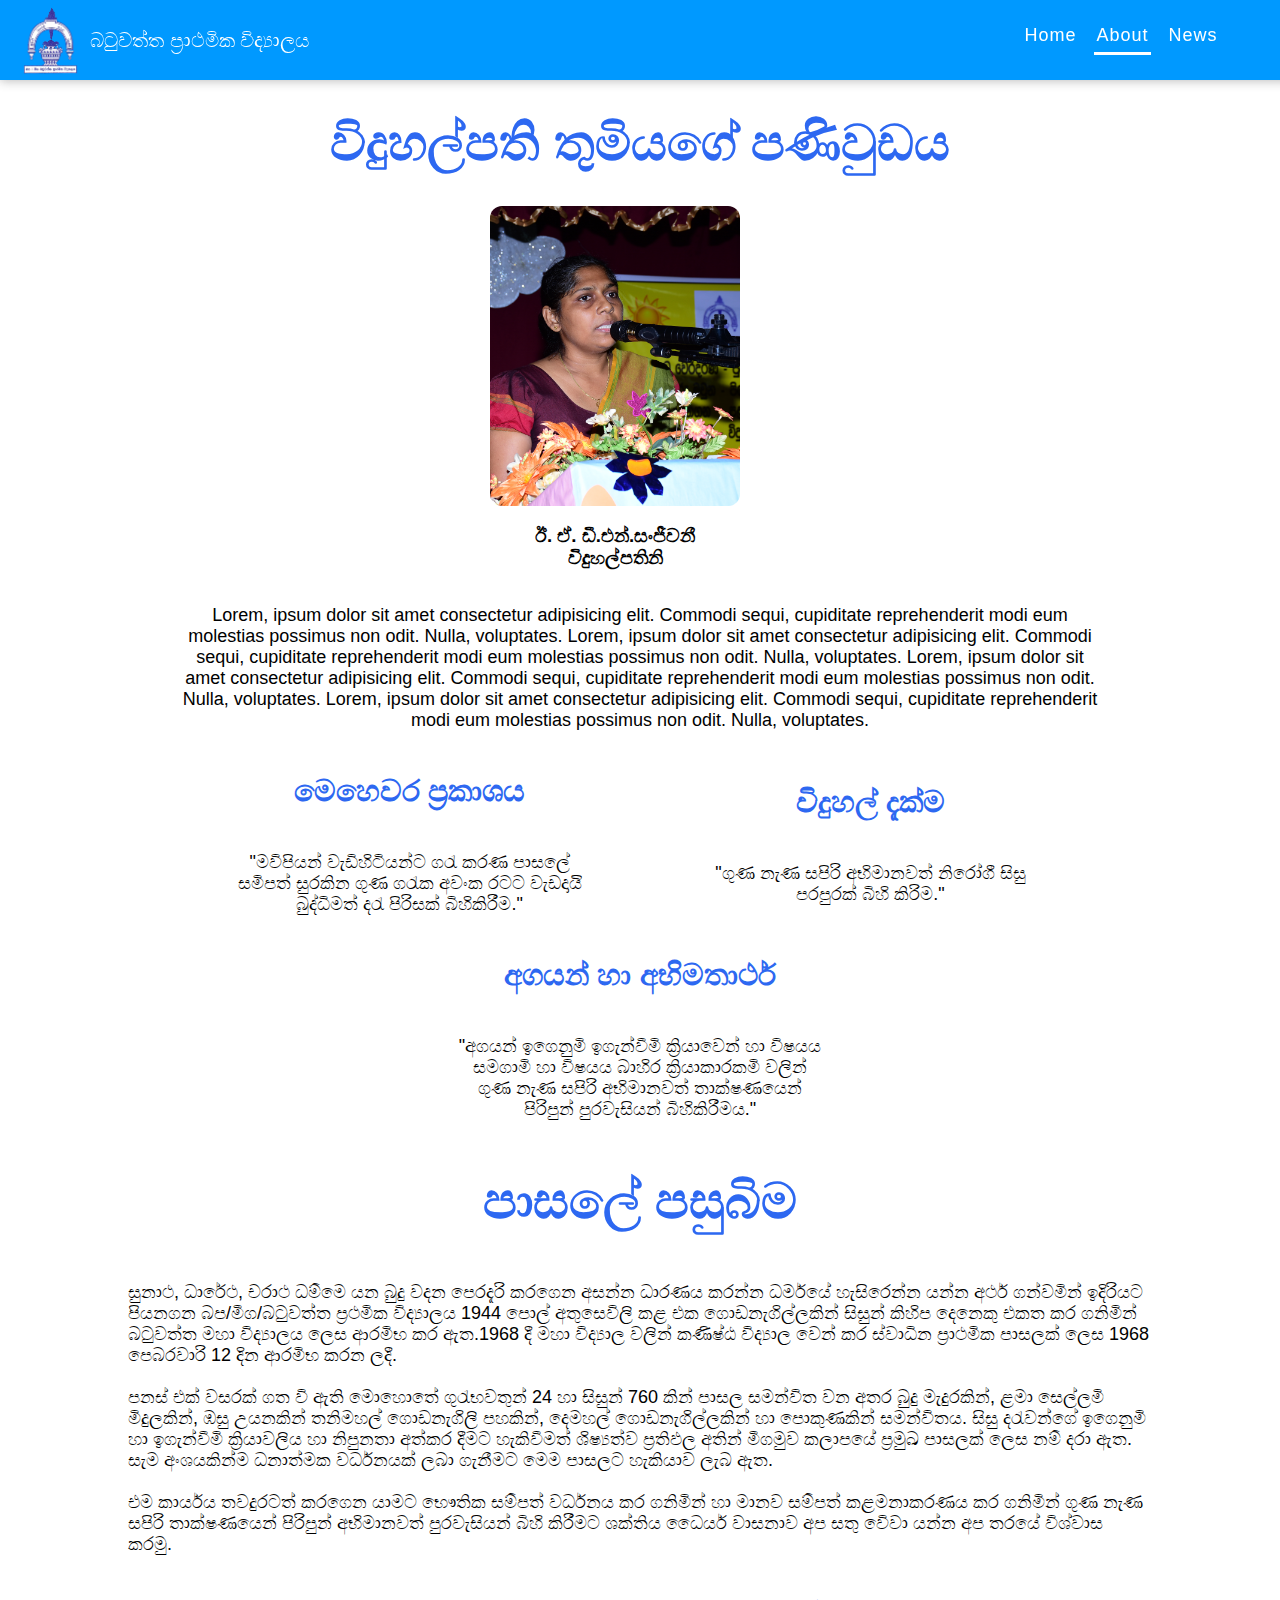
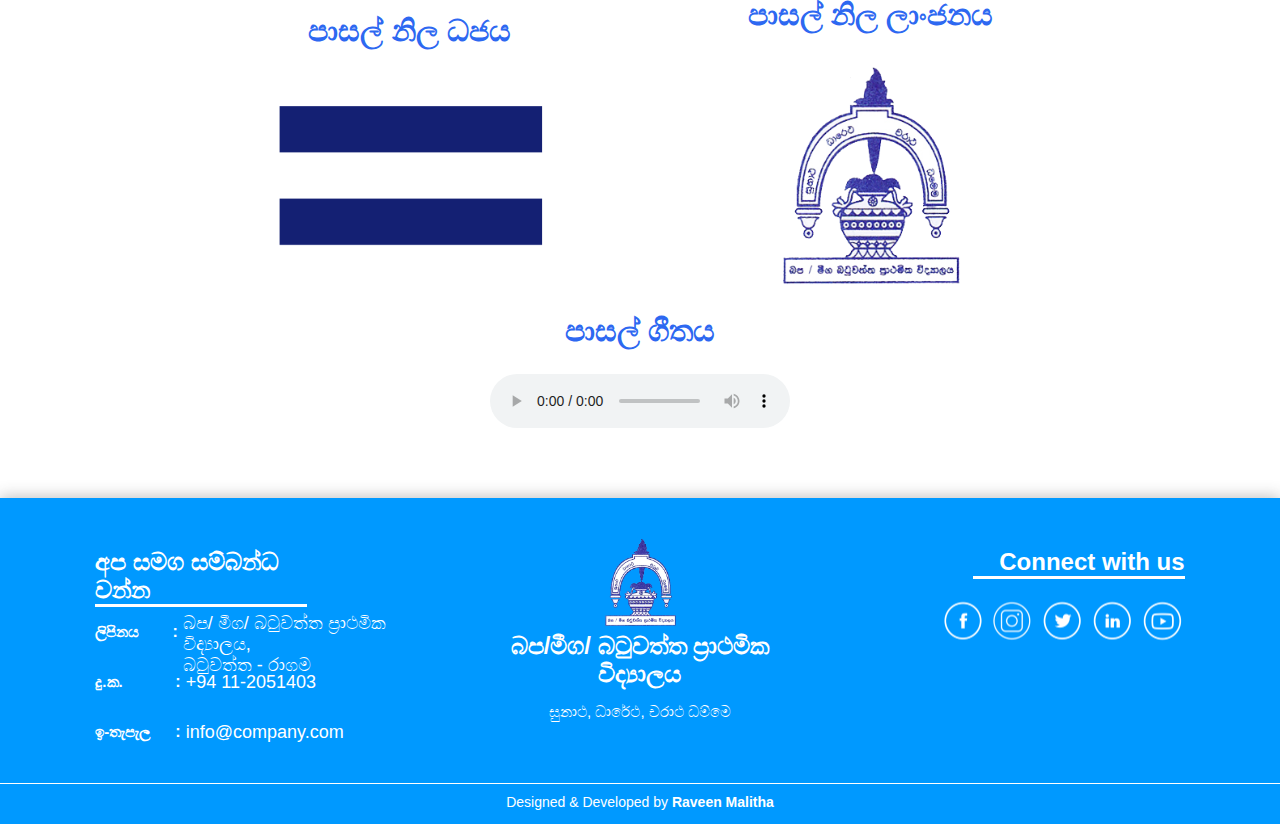
==== commit da8ce9d7: "#   made all pages mobile responsive and cleaned code #	modified:   about.html #	modified:   css/abo" ====
--- a/about.html
+++ b/about.html
@@ -47,7 +47,7 @@
         <section class="section-about-school">
             <div class="container col">
                 <h1>විදුහල්පති තුමියගේ පණිවුඩය</h1>
-                <div class="principal-notice row">
+                <div class="principal-notice row col-mobile">
                     <div class="col">
                         <img src="./assets/images/misc/principal.JPG" alt="">
                         <h3>
@@ -107,16 +107,17 @@
                     </p>
                 </div> 
                 
-                <div class="col official-branding">
-                    <div class="row">
+                <div class="col official-branding row">
+                    <div class="official-card col">
                         <h2>පාසල් නිල ධජය</h2>
+                        <img src="./assets/images/misc/flag.png" alt="school-flag" class="school-flag">
+                    </div>
+                    <div class="official-card col">
                         <h2>පාසල් නිල ලාංජනය</h2>
+                        <img src="./assets/images/icons/logo.png" alt="scholl-badge" class="scholl-badge">
+                    </div>
+                    <div class="official-card col">
                         <h2>පාසල් ගීතය</h2>
-                    </div>
-                    <div class="row">
-                        
-                        <img src="./assets/images/misc/flag.png" alt="school-flag" class="school-flag">
-                        <img src="./assets/images/icons/logo.png" alt="scholl-badge" class="scholl-badge">
                         <audio controls>
                             <source src="" type="audio/ogg">
                             <source src="" type="audio/mpeg">
--- a/css/style.css
+++ b/css/style.css
@@ -295,7 +295,6 @@
 }
 footer .footer-elements .contact ul li h3{
     font-weight: bold;
-    /* letter-spacing: 2px; */
     font-size: 15px;
     width: 80px;
 }
@@ -429,7 +428,7 @@
 
 
 
-button,input[type=submit],.button{
+button{
     width: fit-content;
     height: 40px;
     padding: 8px 25px 8px 25px;
@@ -442,46 +441,10 @@
     box-shadow: 0 1px 5px rgba(0, 0, 0, 0.404);
     transition: all 0.3s ease-in-out;
 }
-button:hover,input[type=submit]:hover,.button:hover{
+button:hover{
     background: white ;
     color: var(--primary-color);
     transform: scale(1.01);
-}
-
-input[type=text],input[type=email],input[type=password],select{
-    width: 300px;
-    height: 30px;
-    margin-bottom: 10px;
-    background: transparent;
-    border: none;
-    border-bottom: var(--primary-color) solid 2px;
-    color: var(--primary-color);
-    font-size: 18px;
-    outline: none;
-}
-
-textarea{
-    width: 80%;
-    height: 130px;
-    background: transparent;
-    border: none;
-    border-bottom: var(--primary-color) solid 2px;
-    color: var(--primary-color);
-    font-family: "Manrope",sans-serif;
-    font-size: 15px;
-    outline: none;
-}
-
-input[type=text]::placeholder,input[type=email]::placeholder,input[type=password]::placeholder,textarea::placeholder{
-    font-family: "Manrope",sans-serif;
-    font-size: 15px;
-    font-weight: 600;
-    color: var(--primary-color);
-    transition: all 0.15s ease;
-}
-
-input[type=text]:focus::placeholder,input[type=email]:focus::placeholder,input[type=password]:focus::placeholder,textarea:focus::placeholder{
-    font-size: 12px;
 }
 
 
@@ -538,6 +501,7 @@
 .row{
     display: flex;
     flex-direction: row;
+    flex-wrap: wrap;
     justify-content: center;
     justify-items: center;
 }
@@ -553,80 +517,3 @@
     justify-content: center;
 }
 
-
-
-.gallery-wrapper{
-    width: 80%;
-    margin-bottom: 30px;
-    display: grid;
-    grid-gap: 5px;
-    grid-template-columns: repeat(auto-fit, minmax(250px, 1fr));
-    grid-auto-rows: 150px;
-    grid-auto-flow: dense;
-}
-
-.gallery-wrapper .gallery-item{
-    position: relative;
-    justify-content: center;
-    align-items: center;
-    margin: 5px;
-    border-radius: 15px;
-    box-shadow: -2px 2px 10px var(--shadow-color);
-    transition: all 0.2s ease;
-}
-
-.description{
-    width: 100%;
-    height: 60px;
-    position: absolute;
-    bottom: 0;
-    left: 0;
-    border-radius: 0 0 15px 15px;
-    background: rgba(0, 0, 0, 0.611);
-    color: white;
-    transition: all 0.3s ease;
-    opacity: 0;
-}
-.description h4{
-    width: fit-content;
-    padding: 0 5px 0 5px;
-    margin: 10px 0 0 0;
-}
-.description a{
-    width: 300px;
-    padding: 0 5px 0 15px;
-    margin: 0;
-    text-align: left;
-    font-size: 15px;
-    font-weight: 400;
-    color: var(--secondary-color);
-}
-.wide a, .big a{
-    width: 500px;
-}
-.gallery-item:hover{
-    transform: scale(1.05);
-}
-.gallery-item:hover .description{
-    opacity: 1;
-}
-
-.gallery-wrapper .gallery-item img{
-    width: 100%;
-    height: 100%;
-    border-radius: 15px;
-    object-fit: cover;
-}
-
-.gallery-wrapper .wide{
-    grid-column: span 2;
-}
-
-.gallery-wrapper .small{
-    grid-row: span 2;
-}
-.gallery-wrapper .big{
-    grid-column: span 2;
-    grid-row: span 2;
-}
-
--- a/css/about.css
+++ b/css/about.css
@@ -10,9 +10,6 @@
     height: 300px;
     border-radius: 12px;
     object-fit: cover;
-}
-.principal-notice{
-
 }
 
 .section-about-school .row{
--- a/css/responsive.css
+++ b/css/responsive.css
@@ -139,333 +139,58 @@
 
     /* +++++++++Home page++++++++++++++ */
     .home-title h1{
-        font-size: 70px;
-        line-height: 80px;
-        text-align: center;
+        font-size: 40px;
     }
 
-    .home-title h1:nth-child(1)::after{
-        right: 1200px;
-        bottom: 170px;
-        animation: line-animation-left-right-mobile 0.4s 1.5s ease-out forwards;
-    }
-    .home-title h1:nth-child(2)::after{
-        left: 1200px;
-        right: -600px;
-        bottom: 90px;
-        animation: line-animation-right-left-mobile 0.4s 1.5s ease-out forwards;
-    }
-
-    @keyframes line-animation-right-left-mobile {
-        from {
-            left: 1200;
-        }
-        to {
-            left: 100px;
-        }
-    }
-    @keyframes line-animation-left-right-mobile {
-        from {
-            right: 1200px;
-        }
-        to {
-            right: 100px;
-        }
-    }
-    
     .slider-controls {
         right: 10px; 
     }
-    .we-are-description{
-        width: 90%;
-        padding: 0;
-    }
-    .we-are-description h1{
-        font-size: 40px;
-    }
-    .we-are-description h1::after{
-        right: 30%;
-        top: 85px;
+    .top-news{
+        padding: 10px;
+        border-radius: 8px;
+        background: rgba(0, 0, 0, 0.518);
     }
 
-    .about-img{
-        width:100%;
+    .home-title .top-news h1{
+       font-size: 30px;
     }
 
-    .sections-services h1::after{
-        left: 10%;
-        top: 65px;
-    }
-
-    .section-latest-projects h1::after{
-        left: 10%;
-        right: 10%;
+    .section-special-news h1::after{
         top: 70px;
     }
 
-    .gallery-wrapper .gallery-item{
-        box-shadow: none;
-    }
-
-    .description{
-        bottom: 5px;
-    }
-
-    .section-testimonials .container{
-        width: 100%;
-    }
-
-    .section-testimonials h1::after{
-        right: 5%;
+    .section-special-events h1::after{
         top: 70px;
     }
 
-    .card-slider{
-        width: 100%;
-        height: 650px;
-    }
-
-    .card-slider .review-list{
-        margin: 0 auto 0 auto;
-    }
-
-    .card-slider .review-list .review-card{
-        width: 300px;
-        height: 550px;
-        text-align: center;
-        justify-content: space-between;
-    }
-
-    .review-card h2{
-        margin: 0;
-        margin-top: 35px;
-    }
-
-    .review-card h2::after{
-        left: 10px;
-        right: 10px;
-        top: 85px;
-    }
-
-    .review-card p{
-        width: 78%;
-        margin-top: 60%;
-        margin-left: auto;
-        margin-right: auto;
-    }
-
-    #reviewer-img{
-        width: 120px;
-        height: 120px;
-        top: -450%;
-        left: 75px;
-    }
-
-    .reviewer-info{
-        position: absolute;
-        top: -280%;
-        left: 30px;
-        text-align: center;
-        margin: 0;
-    }
-    .review-card:nth-child(2) .reviewer-info{
-        left: 65px;
-    }
-    .review-card:nth-child(3) .reviewer-info{
-        left: 25px;
-    }
-
-    .reviewer-info h3{
-        margin: 0;
-        text-align: center;
-    }
-
-    .reviewer::after{
-        border-bottom: none;
-    }
-
-    .review-card .quot-66{
-        left: 10px;
-    }
-    
-    .review-card .quot-99{
-        right: 20px;
-        bottom: 50px;
+    .section-achievements h1::after{
+        top: 70px;
     }
     /* +++++++++End of Home page++++++++++++++ */
 
 
-    /* +++++++++Service page++++++++++++++ */
-    .services-list .detailed-service-card{
-        width: 80%;
-        height: fit-content;
-        align-items: center;
+    /* +++++++++About page++++++++++++++ */
+    .section-about-school h1{
         text-align: center;
     }
 
-    .services-list .row:nth-child(odd),.services-list .row:nth-child(even){
-        justify-content: center;
+    .principal-notice .col{
+        width: 90%;
+        margin-right: 0;
+    }
+    .principal-notice .col h3{
+        width: 200px;
     }
 
-    .services-list .detailed-service-card h2::after{
-        border-bottom: none;
+    .section-about-school .row .col{
+        width: 60%;
     }
-
-    .services-list .detailed-service-card img{
-        width: 120px;
-        margin-top: 20px;
-    }
-
-    .section-why-you-choose-us .container{
-        width: 90%;
-    }
-    .section-why-you-choose-us .section-title{
-        margin-bottom: 0;
-    }
-
-    #why-you-choose-us-description{
-        margin-left: 10px;
-        margin-right: 10px;
-    }
-
-    .reasons-list{
-        width: 70%;
-        text-align: left;
-    }
-    /* +++++++++End of Service page++++++++++++++ */
-
-
-    /* +++++++++About page++++++++++++++ */
-    .vacancy-description{
-        text-align: center;
-    }
-    .vacancy-description br{
-        display: none;
-    }
-    
-    .vacancy img {
-        width: 100%;
-    }
-
-    .vacancy-description a{
-        margin: auto;
-    }
-    .partner-list{
-        width: 100%;
-    }
-
-    .moregreat_trusted_img{
-        width: 100%;
-    }
-
     /* +++++++++End of About page++++++++++++++ */
 
     
-    /* +++++++++Project page++++++++++++++ */
-    .tab-controller{
-        width: 100%;
-    }
-    .tab-controller .tab-list{
-        width: 100%;
-        display: grid;
-    }
+    /* +++++++++News page++++++++++++++ */
 
-    .tab-pages{
-        width: 100%;
-        height: 700px;
-    }
-
-    .tab-pages .gallery-wrapper{
-        margin: auto;
-        display: flex;
-    }
-
-    .section-request-project{
-        text-align: center;
-    }
-    .details-form-list{
-        width: 100%;
-    }
-    .details-form input,select,textarea{
-        width: 80%;
-    }
-    .details-form select option{
-        width: 50%;
-    }
-
-    .form-submited h1{
-        font-size: 20px;
-        margin: 0;
-    }
-    /* +++++++++End of Project page++++++++++++++ */
-
-
-    /* +++++++++Contact page++++++++++++++ */
-    .contact-card{
-        margin: 0 20px 30px 20px;
-    }
-
-    .location-map {
-        width: 100%;
-        margin-top: 30px;
-    }
-    /* +++++++++End of Contact page++++++++++++++ */
-
-    /* +++++++++Contact page++++++++++++++ */
-    .section-jop-application .container{
-        width: 100%;
-        margin: 0;
-    }
-    .section-jop-application p{
-        width: 95%;
-        text-align: center;
-    }
-
-    .application{
-        width: 95%;
-        border-radius: 12px;
-    }
-
-    .application form{
-        width: 98%;
-        margin: auto;
-    }
-    
-
-    .col-photo .photo-hint{
-        text-align: center;
-    }
-
-    .col-form{
-        width: 100%;
-        padding: 0;
-        flex-direction: column;
-        align-items: center;
-        justify-content: center;
-    }
-
-    .col-form input[type=text],.col-form input[type=email],.col-form textarea{
-        width: 90%;   
-    }
-
-    .radio-groups{
-        width: 90%;
-    }
-
-    .input-group{
-        width: 90%;
-        flex-direction: column;
-    }
-
-    .input-group #first_name,#last_name{
-        width: 100%;
-    }
-    .university_details{
-        width: 100%;
-    }
-
-
-    /* +++++++++End of Contact page++++++++++++++ */
+    /* +++++++++End of News page++++++++++++++ */
 
 
 }
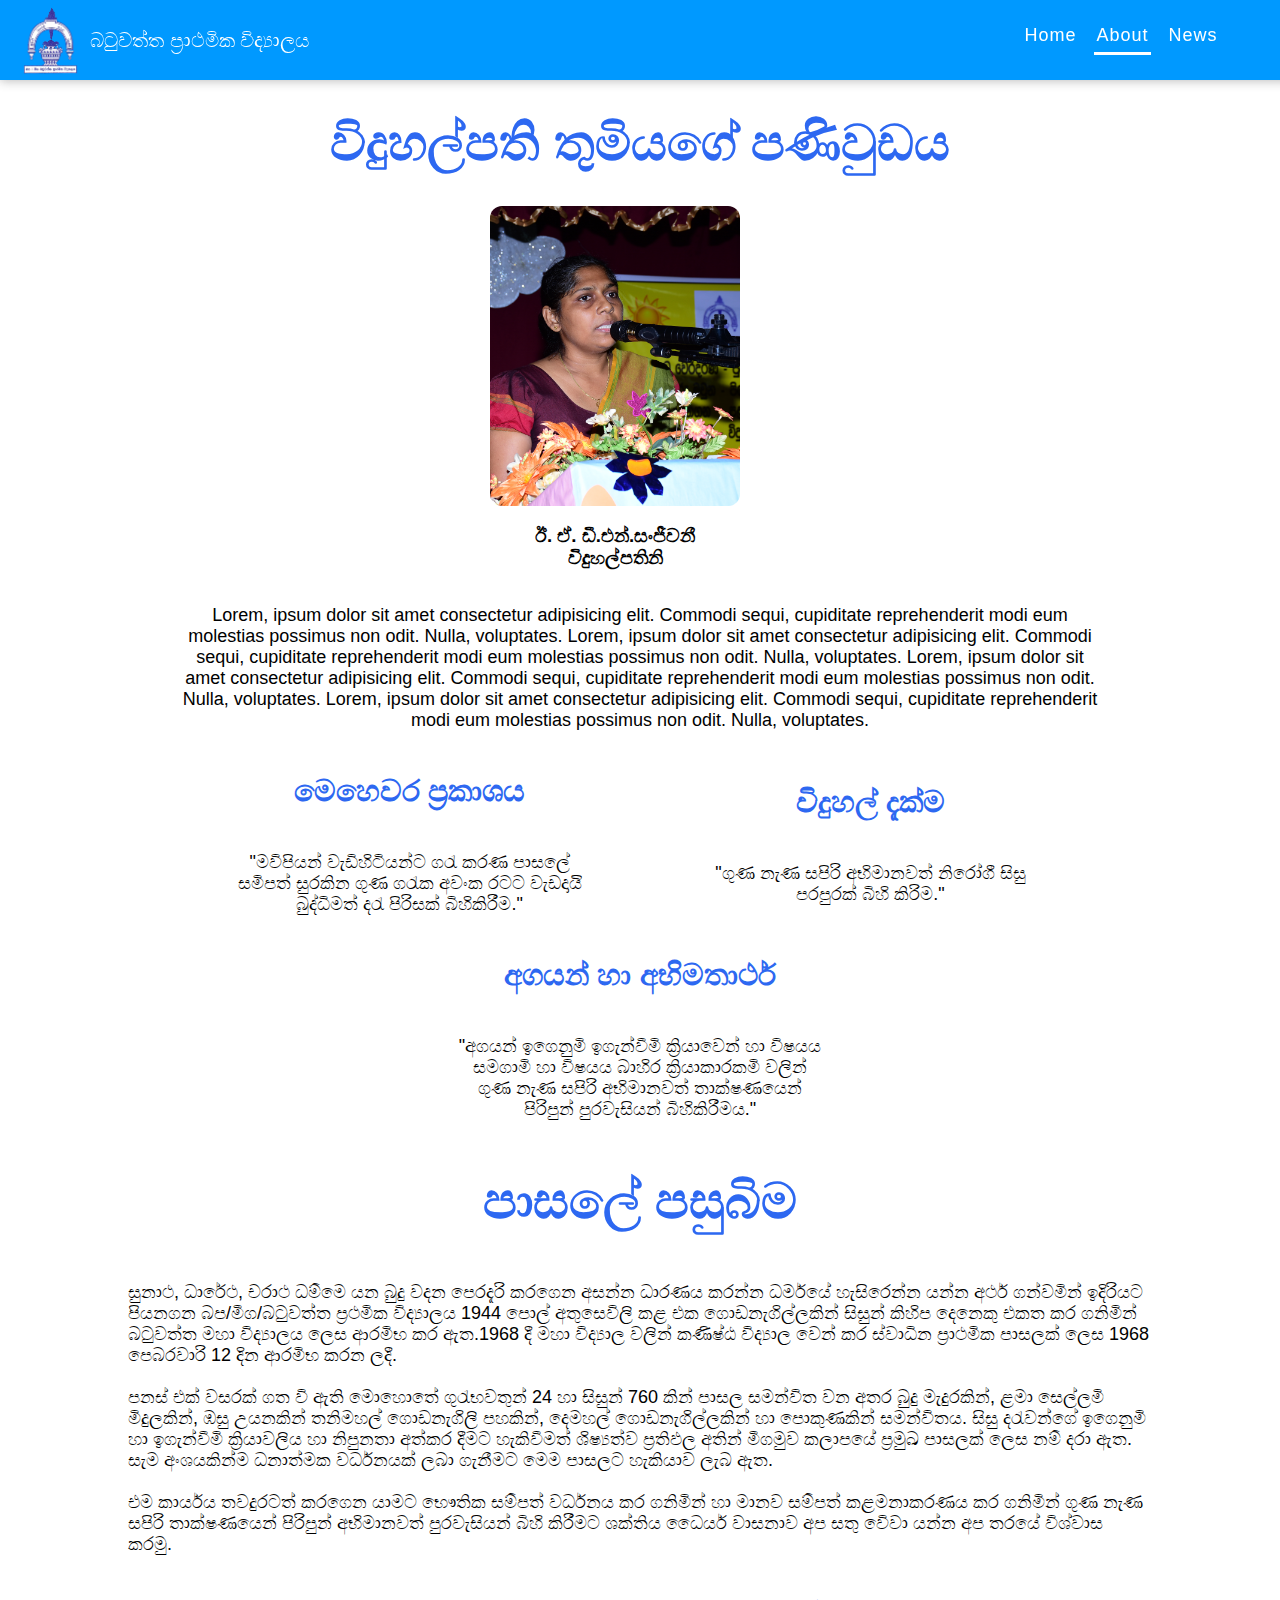
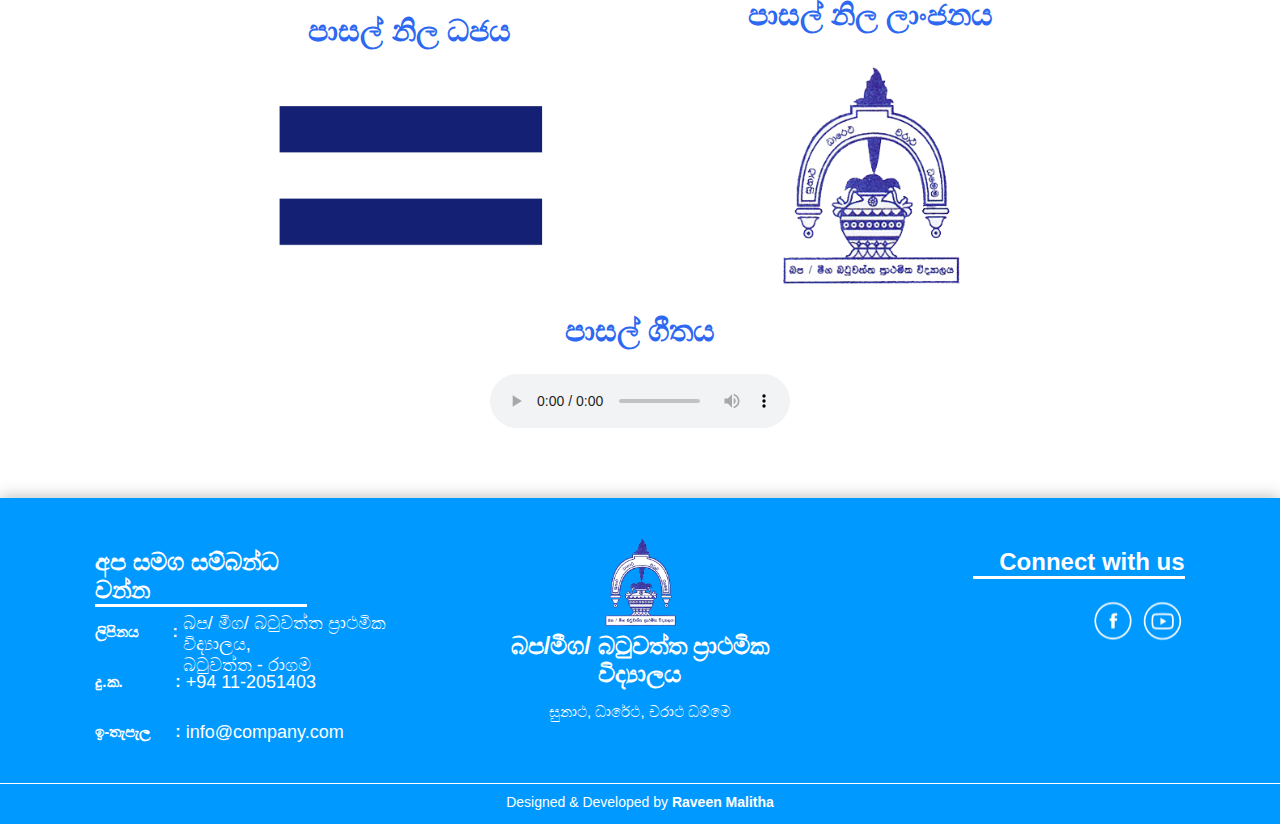
==== commit 542db749: "#	modified:   about.html #	deleted:    assets/fonts/FM_EMANE.TTF #	deleted:    assets/fonts/FM_GANGA" ====
--- a/about.html
+++ b/about.html
@@ -89,7 +89,7 @@
                 </div>   
 
                 <div class="school-history col">
-                    <h1>පාසලේ පසුබිම </h1>
+                    <h1>පාසලේ පසුබිම</h1>
                     <p>
                         සුනාථ, ධාරේථ, චරාථ ධම්මෙ යන බුදු වදන පෙරදැරි කරගෙන අසන්න ධාරණය කරන්න ධර්මයේ හැසිරෙන්න යන්න අර්ථ ගන්වමින් ඉදිරියට පියනගන 
                         බප/මීග/බටුවත්ත ප්‍රථමික විද්‍යාලය 1944 පොල් අතුසෙවිලි කළ එක ගොඩනැගිල්ලකින් සිසුන් කිහිප දෙනෙකු එකත කර ගනිමින් 
@@ -130,6 +130,7 @@
         </section>
     </main>
 
+
     <footer>
         <div class="footer-elements">
             <div class="contact">
@@ -149,14 +150,14 @@
                 <p>සුනාථ, ධාරේථ, චරාථ ධම්මෙ</p>
             </div>
 
-            <div class="social-link">
+            <div class="social-link col">
                 <h2>Connect with us</h2>
                 <ul class="links">
-                    <li class="facebook"><a href="https://web.facebook.com/" target="_blank"></a></li>
-                    <li class="instagram"><a href="https://www.instagram.com/" target="_blank"></a></li>
+                    <li class="facebook"><a href="https://www.facebook.com/batuwattaprimaryschool/" target="_blank"></a></li>
+                    <!-- <li class="instagram"><a href="https://www.instagram.com/" target="_blank"></a></li>
                     <li class="twitter"><a href="https://twitter.com/" target="_blank"></a></li>
-                    <li class="linkedin"><a href="https://www.linkedin.com/" target="_blank"></a></li>
-                    <li class="youtube"><a href="https://www.youtube.com/" target="_blank"></a></li>
+                    <li class="linkedin"><a href="https://www.linkedin.com/" target="_blank"></a></li> -->
+                    <li class="youtube"><a href="https://www.youtube.com/channel/UCEKs-Rgvuc8HXa1HWAb6X6w" target="_blank"></a></li>
                 </ul>
             </div>
         </div>
--- a/css/style.css
+++ b/css/style.css
@@ -331,6 +331,7 @@
     height: 70%;
     margin-top: 30px;
     text-align: right;
+    align-items: flex-end
 }
 footer .footer-elements .social-link h2{
     width: 60%;
--- a/css/responsive.css
+++ b/css/responsive.css
@@ -16,6 +16,20 @@
 @media only screen and (max-width: 600px) {
 
     /* ****** Navigation bar ****** */
+
+    .nav-bar{
+        height: 120px;
+    }
+
+    @keyframes display-nav-bar {
+        from{
+            height: 0px;
+        }
+        to{
+            height: 120px;
+        }
+    }
+
     .nav-bar ul{
         display: block;
         position: absolute;
@@ -44,6 +58,7 @@
     
     .menu-btn{
         display:flex;
+        margin-top: 40px;
     }
 
     /* ------------------------ */
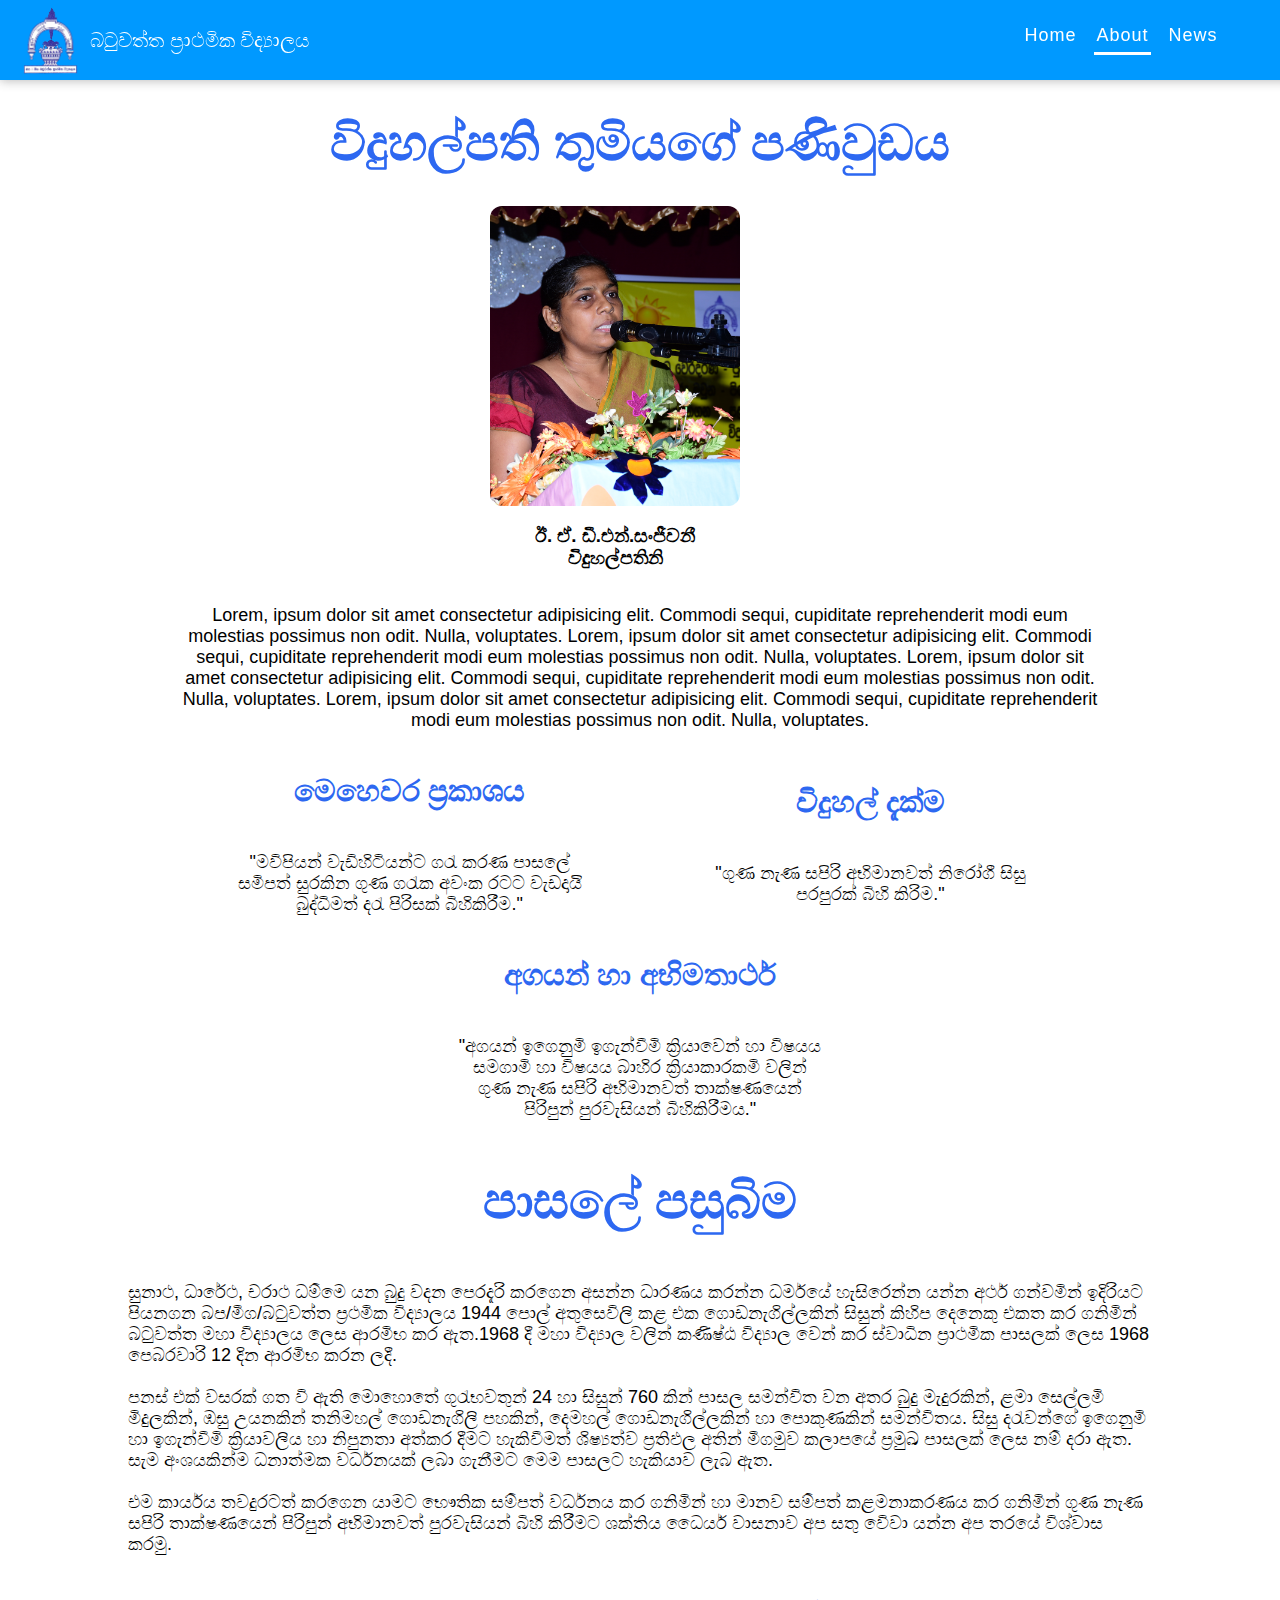
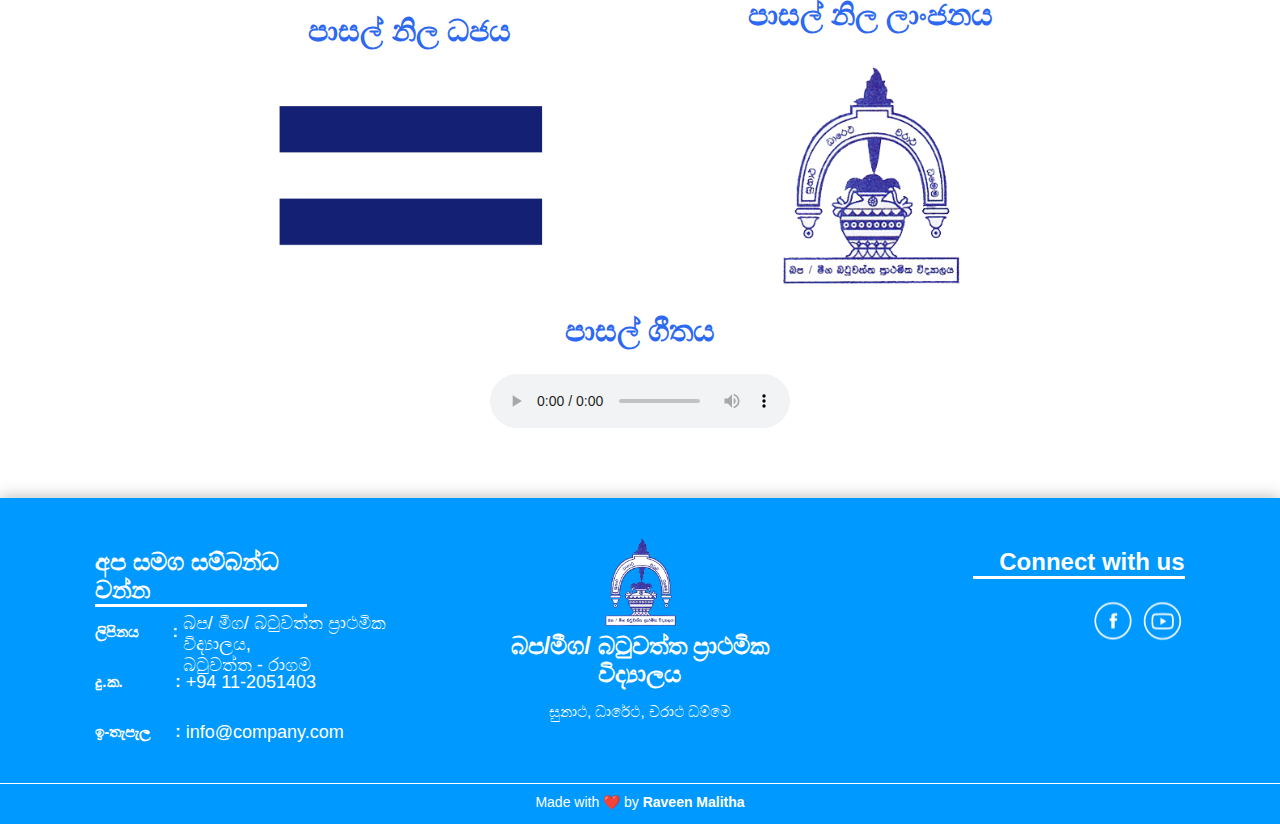
==== commit 2f4737c0: "Add made with ❤️ to footer" ====
--- a/about.html
+++ b/about.html
@@ -163,7 +163,7 @@
         </div>
         <div class="developer">
             <p>
-                Designed & Developed by <a href="https://www.linkedin.com/in/raveen-malitha-4950171b8">Raveen Malitha</a>
+                Made with ❤️ by <a href="https://www.linkedin.com/in/raveen-malitha-4950171b8">Raveen Malitha</a>
             </p>
         </div>
     </footer>
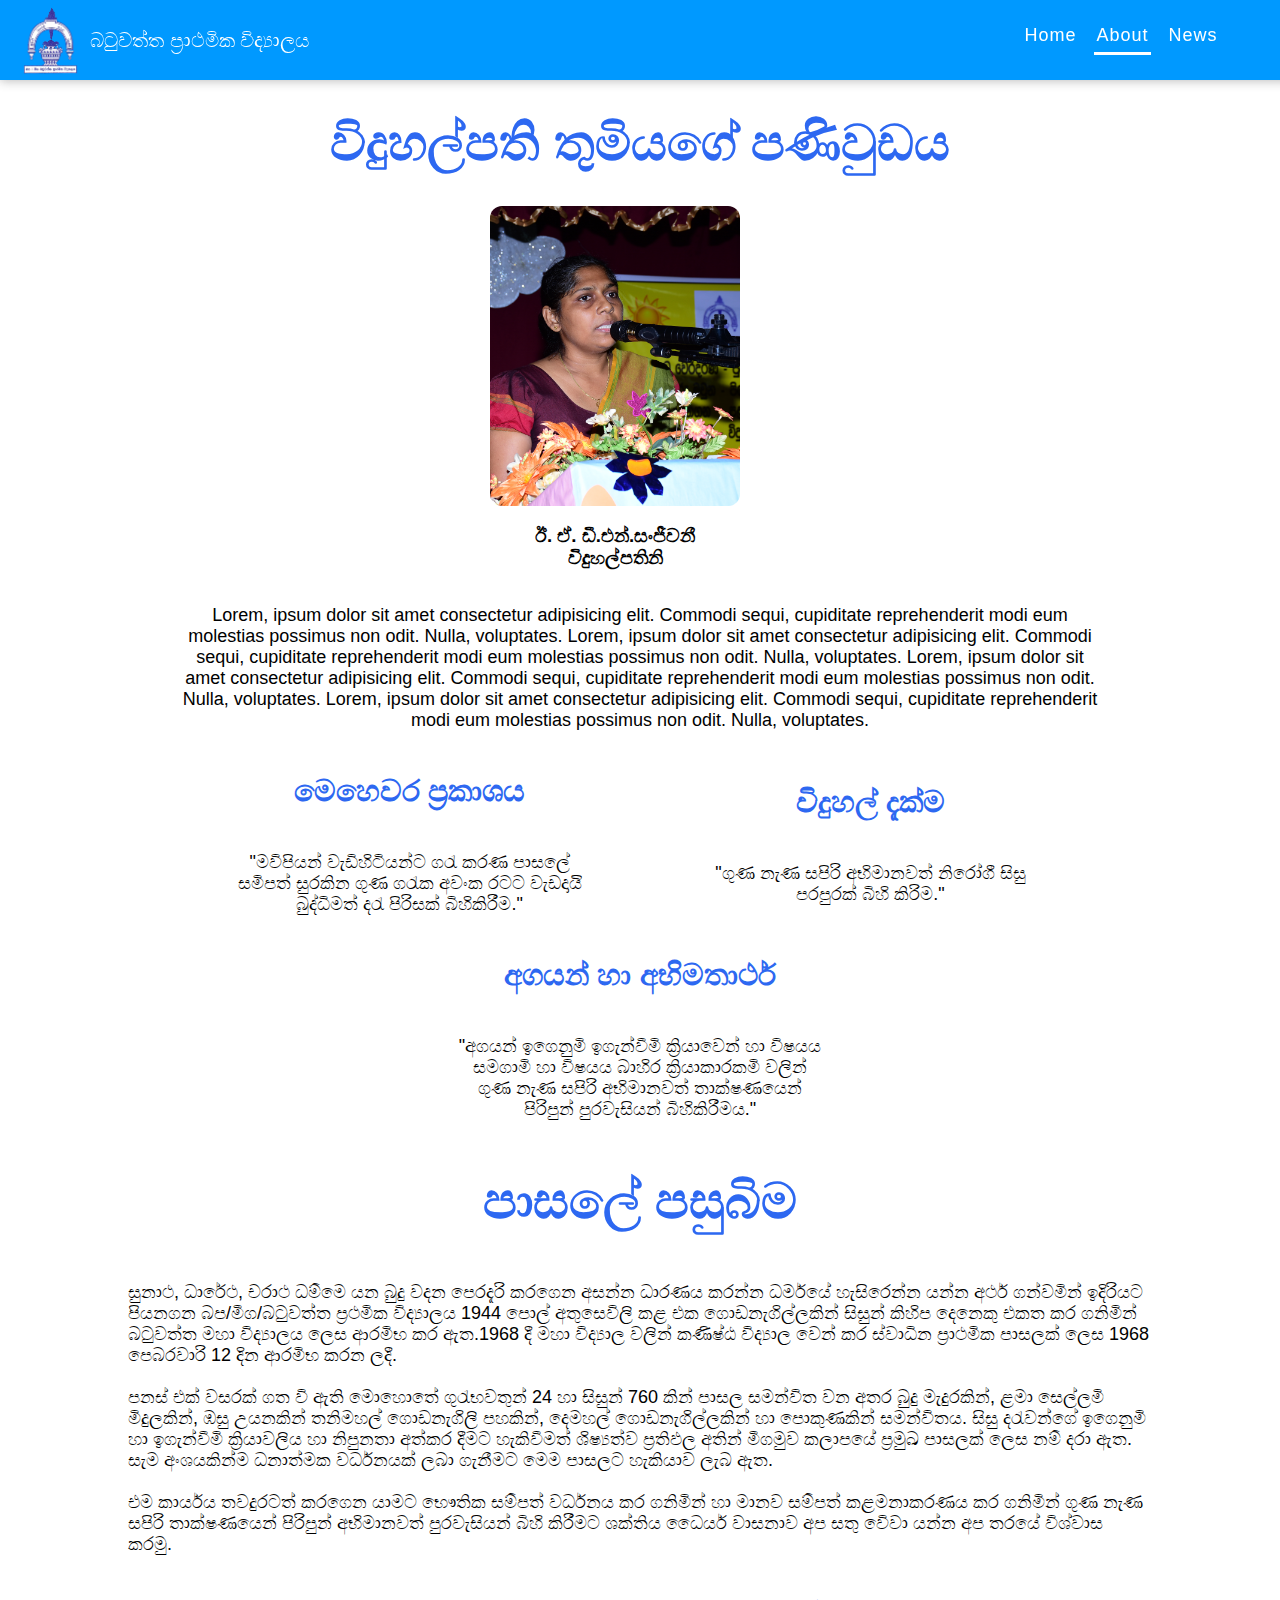
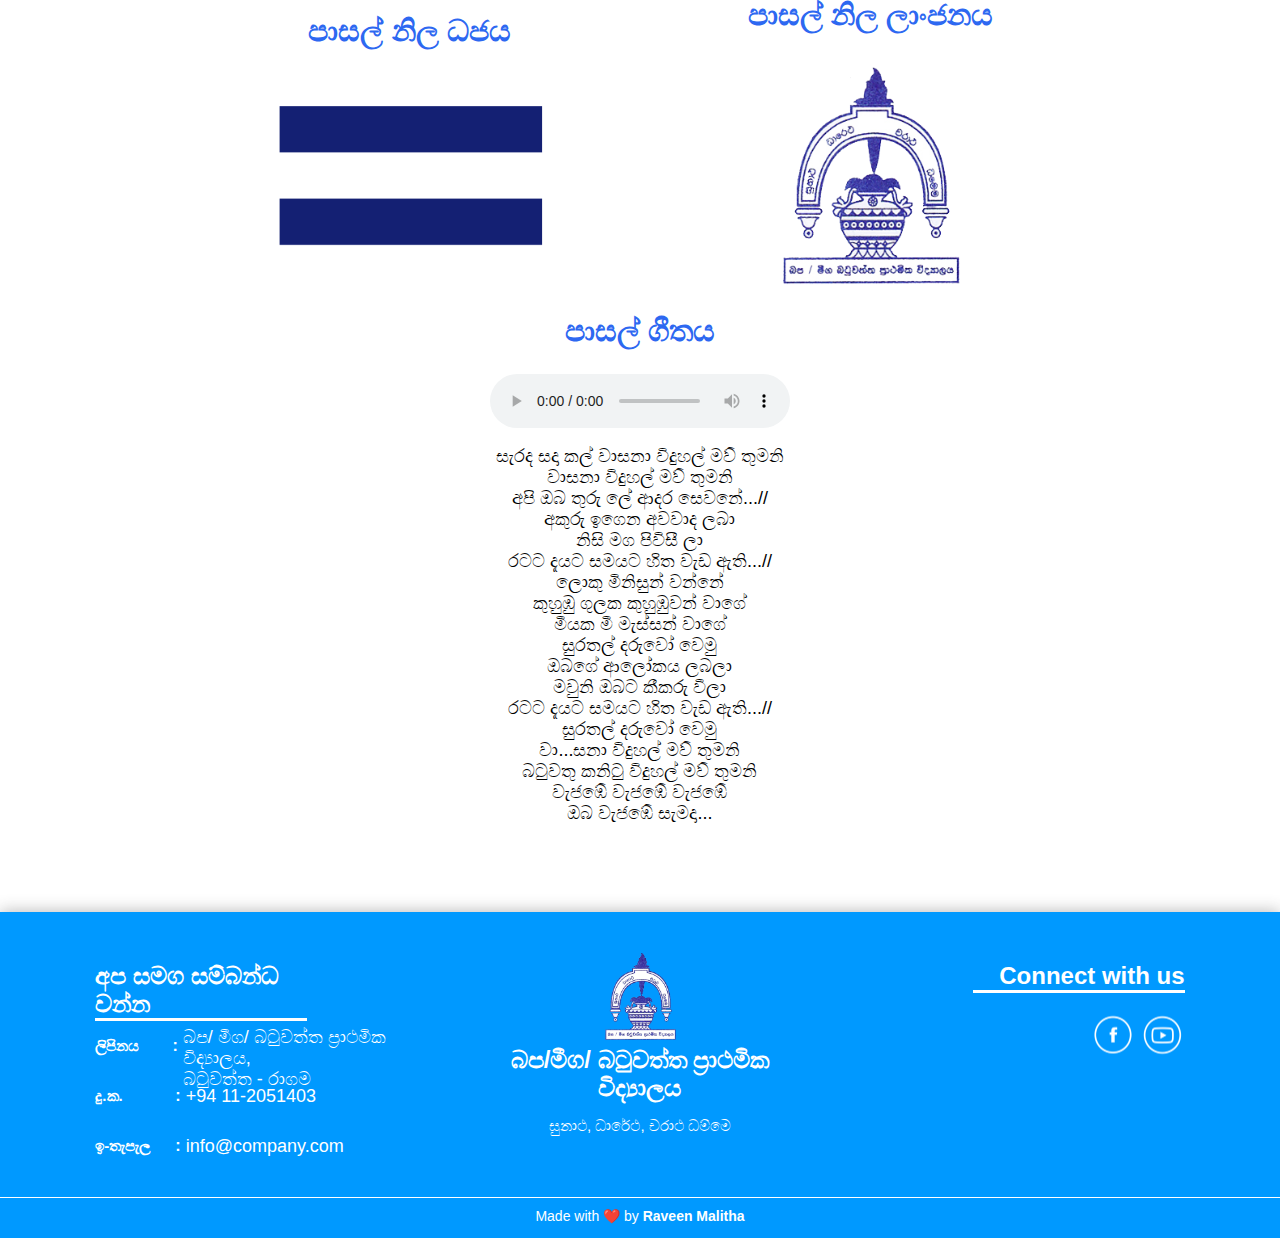
==== commit 0f5be0e3: "#	modified:   about.html #	new file:   assets/images/achievements/achievements_02.JPG #	new file:   " ====
--- a/about.html
+++ b/about.html
@@ -123,6 +123,26 @@
                             <source src="" type="audio/mpeg">
                           Your browser does not support the audio element.
                         </audio>
+                        <p>
+                            සැරද සදා කල් වාසනා විදුහල් මව් තුමනි <br>
+                            වාසනා විදුහල් මව් තුමනි <br>
+                            අපි ඔබ තුරු ලේ ආදර සෙවනේ...// <br>
+                            අකුරු ඉගෙන අවවාද ලබා <br>
+                            නිසි මග පිවිසී ලා <br>
+                            රටට දැයට සමයට හිත වැඩ ඇති...// <br>
+                            ලොකු මිනිසුන් වන්නේ <br>
+                            කුහුඹු ගුලක කුහුඹුවන් වාගේ <br>
+                            මීයක මී මැස්සන් වාගේ <br>
+                            සුරතල් දරුවෝ වෙමු <br>
+                            ඔබගේ ආලෝකය ලබලා <br>
+                            මවුනි ඔබට කීකරු වීලා <br>
+                            රටට දැයට සමයට හිත වැඩ ඇති...// <br>
+                            සුරතල් දරුවෝ වෙමු <br>
+                            වා...සනා විදුහල් මව් තුමනි <br>
+                            බටුවතු කනිටු විදුහල් මව් තුමනි <br>
+                            වැජඹේ වැජඹේ වැජඹේ <br>
+                            ඔබ වැජඹේ සැමදා... <br>
+                        </p>
                     </div>
                 </div>
 
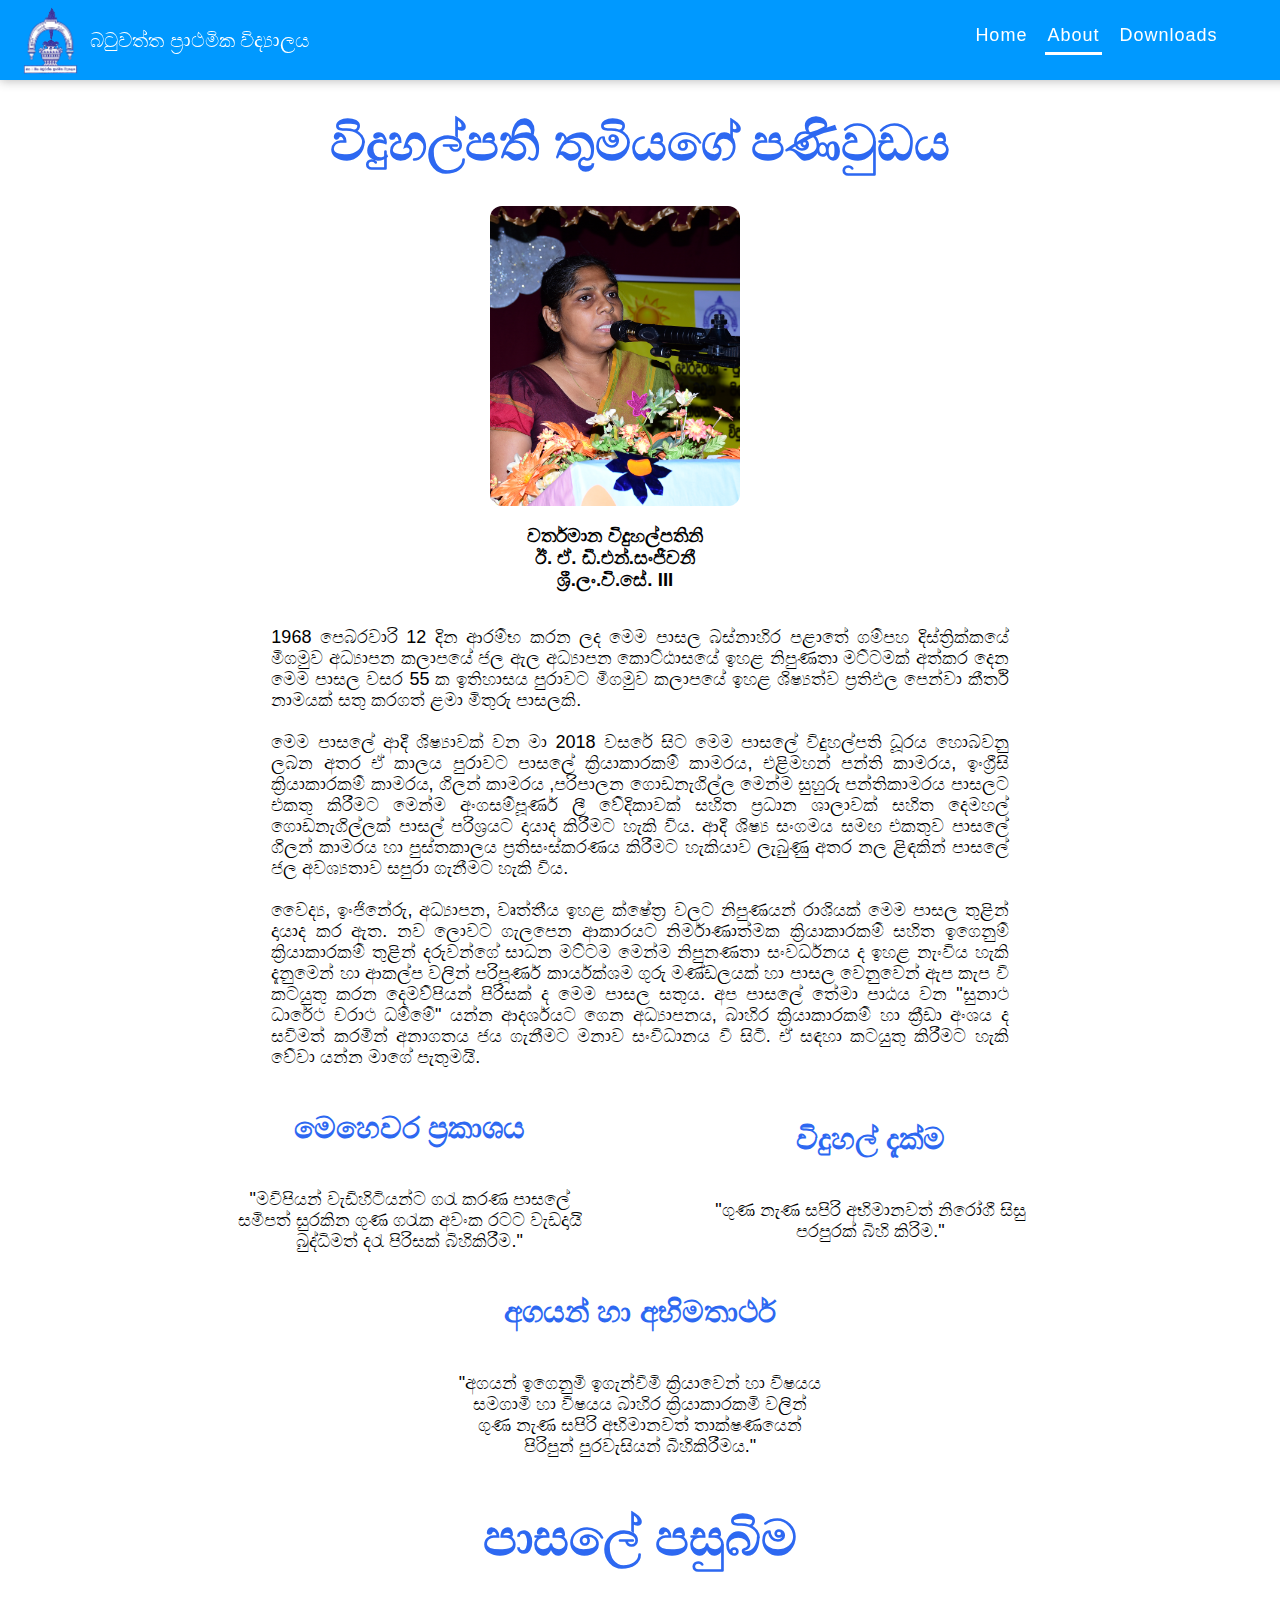
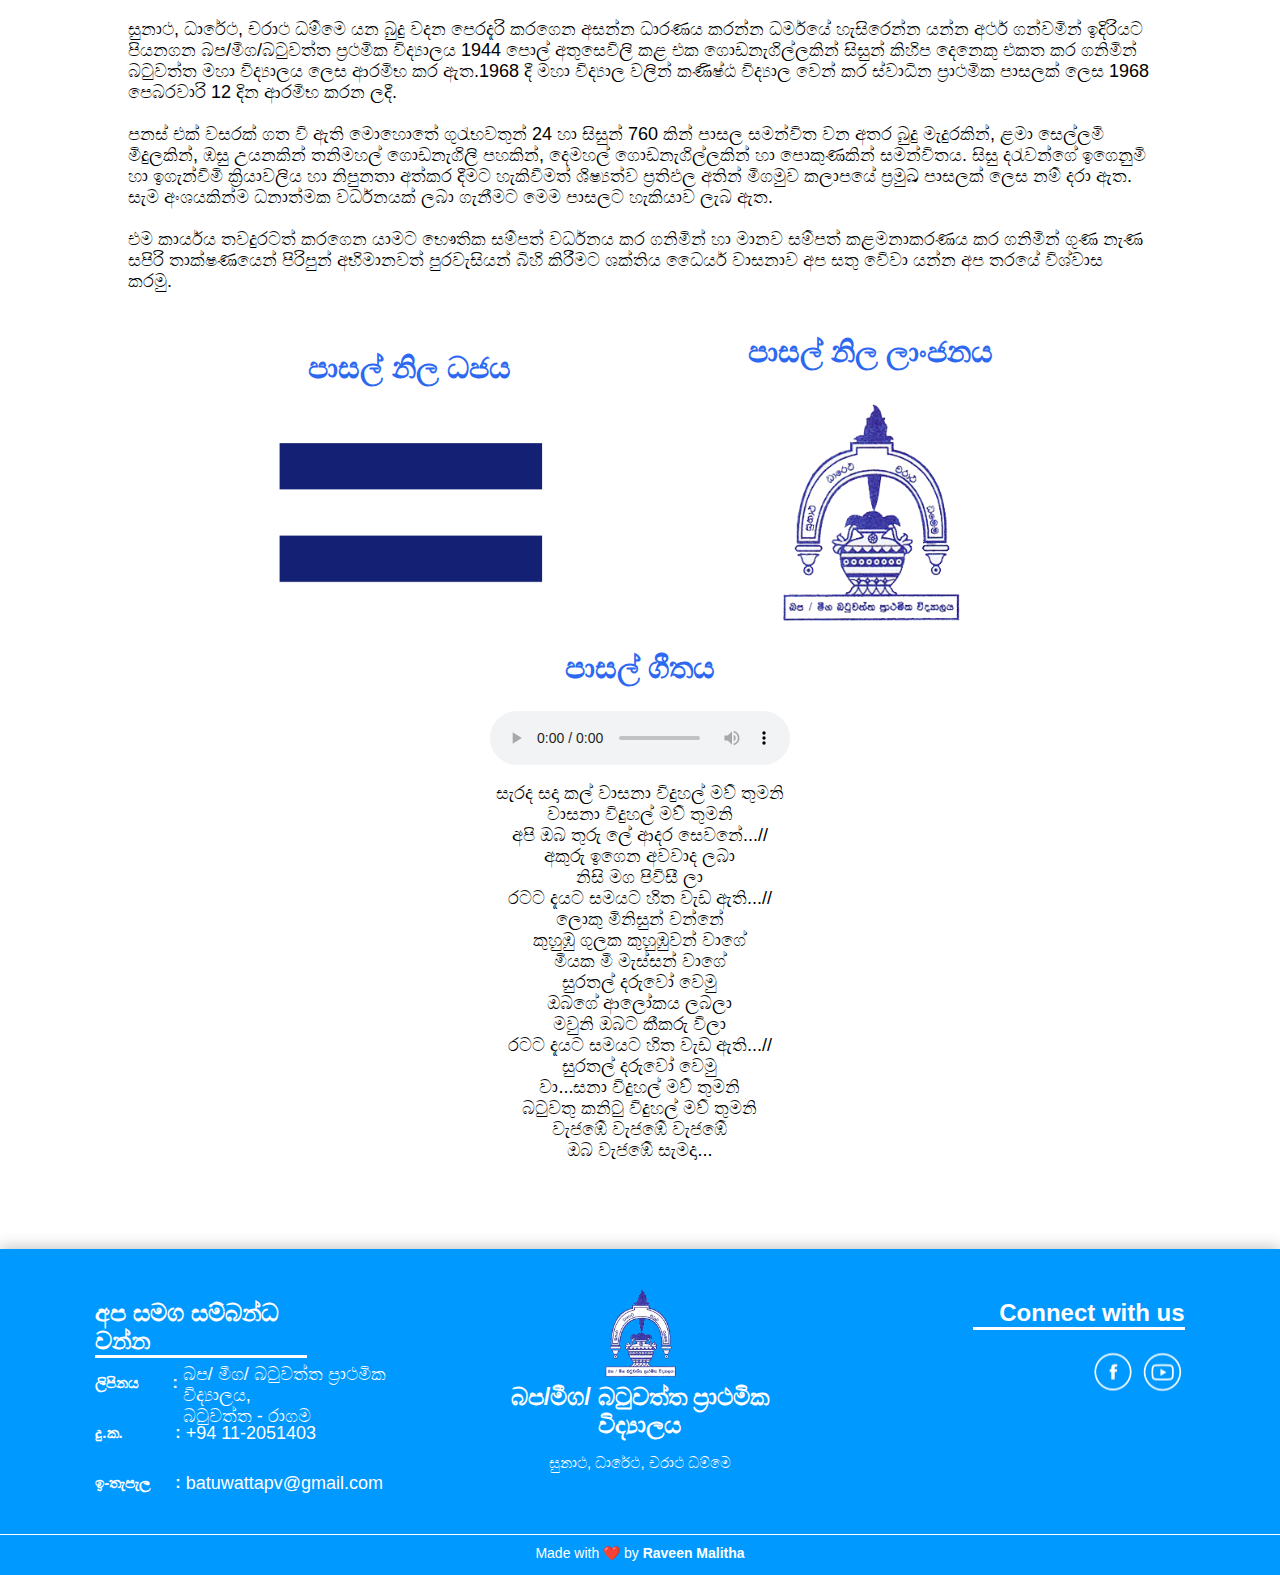
==== commit c36ba8d4: "start developing the backend" ====
--- a/about.html
+++ b/about.html
@@ -26,7 +26,8 @@
         <ul>
             <li><a href="./index.html">Home</a></li>
             <li class="current-page-nav"><a href="./about.html">About</a></li>
-            <li><a href="./news.html">News</a></li>
+            <li><a href="https://drive.google.com/drive/folders/1yVyBoLf9xa8T9fjSCx1aiw_CJVjHWmbZ?usp=sharing">Downloads</a></li>
+            <!-- <li><a href="./news.html">News</a></li> -->
         </ul>
 
         <div class="menu-btn">
@@ -51,16 +52,27 @@
                     <div class="col">
                         <img src="./assets/images/misc/principal.JPG" alt="">
                         <h3>
+                            වර්තමාන විදුහල්පතිනි <br>
                             ඊ. ඒ. ඩී.එන්.සංජීවනී <br>
-                            විදුහල්පතිනි
+                            ශ්‍රී.ලං.වි.සේ. III
                         </h3>
                     </div>
                     
                     <p>
-                        Lorem, ipsum dolor sit amet consectetur adipisicing elit. Commodi sequi, cupiditate reprehenderit modi eum molestias possimus non odit. Nulla, voluptates.
-                        Lorem, ipsum dolor sit amet consectetur adipisicing elit. Commodi sequi, cupiditate reprehenderit modi eum molestias possimus non odit. Nulla, voluptates.
-                        Lorem, ipsum dolor sit amet consectetur adipisicing elit. Commodi sequi, cupiditate reprehenderit modi eum molestias possimus non odit. Nulla, voluptates.
-                        Lorem, ipsum dolor sit amet consectetur adipisicing elit. Commodi sequi, cupiditate reprehenderit modi eum molestias possimus non odit. Nulla, voluptates.
+                        1968 පෙබරවාරි 12 දින ආරම්භ කරන ලද මෙම පාසල
+                         බස්නාහිර පළාතේ ගම්පහ දිස්ත්‍රික්කයේ මීගමුව අධ්‍යාපන කලාපයේ ජල ඇල අධ්‍යාපන කොට්ඨාසයේ ඉහළ නිපුණතා මට්ටමක් අත්කර දෙන
+                          මෙම පාසල වසර 55 ක ඉතිහාසය පුරාවට මීගමුව කලාපයේ ඉහළ ශිෂ්‍යත්ව ප්‍රතිඵල පෙන්වා කීර්ති නාමයක් සතු කරගත් ළමා මිතුරු පාසලකි. <br> <br>
+
+                        මෙම පාසලේ ආදී ශිෂ්‍යාවක් වන මා 2018  වසරේ සිට මෙම පාසලේ විදුහල්පති ධූරය හොබවනු ලබන අතර ඒ කාලය පුරාවට පාසලේ ක්‍රියාකාරකම් කාමරය, 
+                        එළිමහන් පන්ති කාමරය, ඉංග්‍රීසි ක්‍රියාකාරකම් කාමරය, ගිලන් කාමරය ,පරිපාලන ගොඩනැගිල්ල මෙන්ම සුහුරු පන්තිකාමරය පාසලට එකතු කිරීමට මෙන්ම 
+                        අංගසම්පූර්ණ ලී වේදිකාවක් සහිත ප්‍රධාන ශාලාවක් සහිත දෙමහල් ගොඩනැගිල්ලක් පාසල් පරිශ්‍රයට දායාද කිරීමට හැකි විය. 
+                        ආදී ශිෂ්‍ය සංගමය සමඟ එකතුව පාසලේ ගිලන් කාමරය හා පුස්තකාලය ප්‍රතිසංස්කරණය කිරීමට හැකියාව ලැබුණු අතර නල ළිඳකින්  පාසලේ ජල අවශ්‍යතාව සපුරා ගැනීමට හැකි විය. <br> <br>
+
+                        වෛද්‍ය, ඉංජිනේරු, අධ්‍යාපන, වෘත්තීය ඉහළ ක්ෂේත්‍ර වලට නිපුණයන් රාශියක් මෙම පාසල තුළින් දායාද කර ඇත. 
+                        නව ලොවට ගැලපෙන ආකාරයට නිර්මාණාත්මක ක්‍රියාකාරකම් සහිත ඉගෙනුම් ක්‍රියාකාරකම් තුළින් දරුවන්ගේ සාධන මට්ටම 
+                        මෙන්ම නිපුනණතා සංවර්ධනය ද ඉහළ නැංවිය හැකි දැනුමෙන් හා ආකල්ප වලින් පරිපූර්ණ කාර්යක්ශම ගුරු මණ්ඩලයක් හා පාසල වෙනුවෙන් ඇප කැප වී කටයුතු කරන දෙමව්පියන් පිරිසක් ද මෙම පාසල සතුය.
+                        අප පාසලේ තේමා පාඨය වන "සුනාථ ධාරේථ චරාථ ධම්මේ" යන්න ආදර්ශයට ගෙන අධ්‍යාපනය, 
+                        බාහිර ක්‍රියාකාරකම් හා ක්‍රීඩා අංශය ද සවිමත් කරමින් අනාගතය ජය ගැනීමට මනාව සංවිධානය වී සිටි. ඒ සඳහා කටයුතු කිරීමට හැකි වේවා යන්න මාගේ පැතුමයි.
                     </p>
                 </div>
 
@@ -151,6 +163,7 @@
     </main>
 
 
+
     <footer>
         <div class="footer-elements">
             <div class="contact">
@@ -158,7 +171,7 @@
                 <ul>
                     <li><h3>ලිපිනය</h3> <b>:</b> <p>බප/ මීග/ බටුවත්ත ප්‍රාථමික විද්‍යාලය, <br>බටුවත්ත - රාගම</p></li>
                     <li><h3>දු.ක.</h3> <b>:</b> <p>+94 11-2051403</p></li>
-                    <li><h3>ඉ-තැපැල</h3> <b>:</b> <p>info@company.com</p></li>
+                    <li><h3>ඉ-තැපැල</h3> <b>:</b> <p>batuwattapv@gmail.com</p></li>
                 </ul>
             </div>
             
@@ -183,7 +196,7 @@
         </div>
         <div class="developer">
             <p>
-                Made with ❤️ by <a href="https://www.linkedin.com/in/raveen-malitha-4950171b8">Raveen Malitha</a>
+                Made with ❤️ by <a href="https://raveenmalitha.me/">Raveen Malitha</a>
             </p>
         </div>
     </footer>
--- a/css/about.css
+++ b/css/about.css
@@ -10,6 +10,10 @@
     height: 300px;
     border-radius: 12px;
     object-fit: cover;
+}
+.principal-notice p{   
+    width: 80%;
+    text-align: justify;
 }
 
 .section-about-school .row{
--- a/css/responsive.css
+++ b/css/responsive.css
@@ -61,6 +61,10 @@
         margin-top: 40px;
     }
 
+    .slider-controls {
+        bottom: 0px;
+        left: 55px;
+    }
     /* ------------------------ */
 
     /* ****** Footer ****** */
